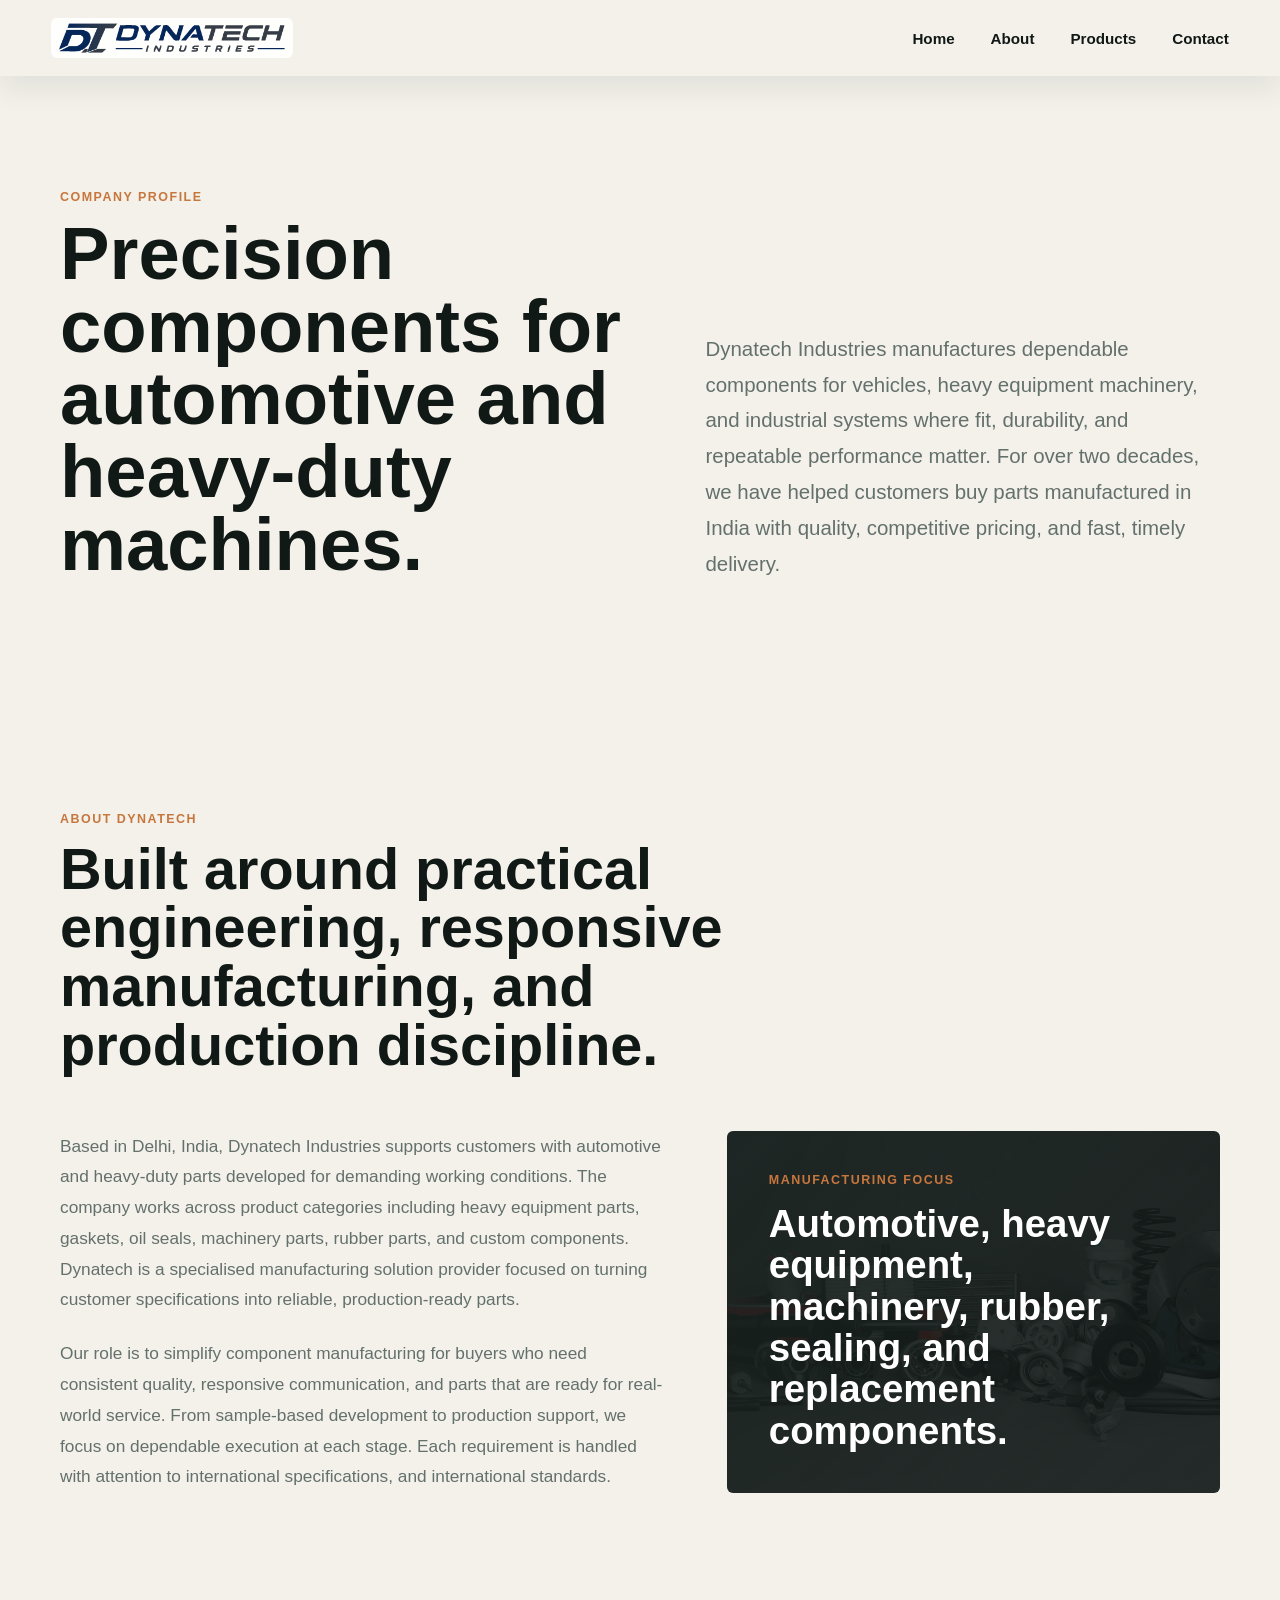
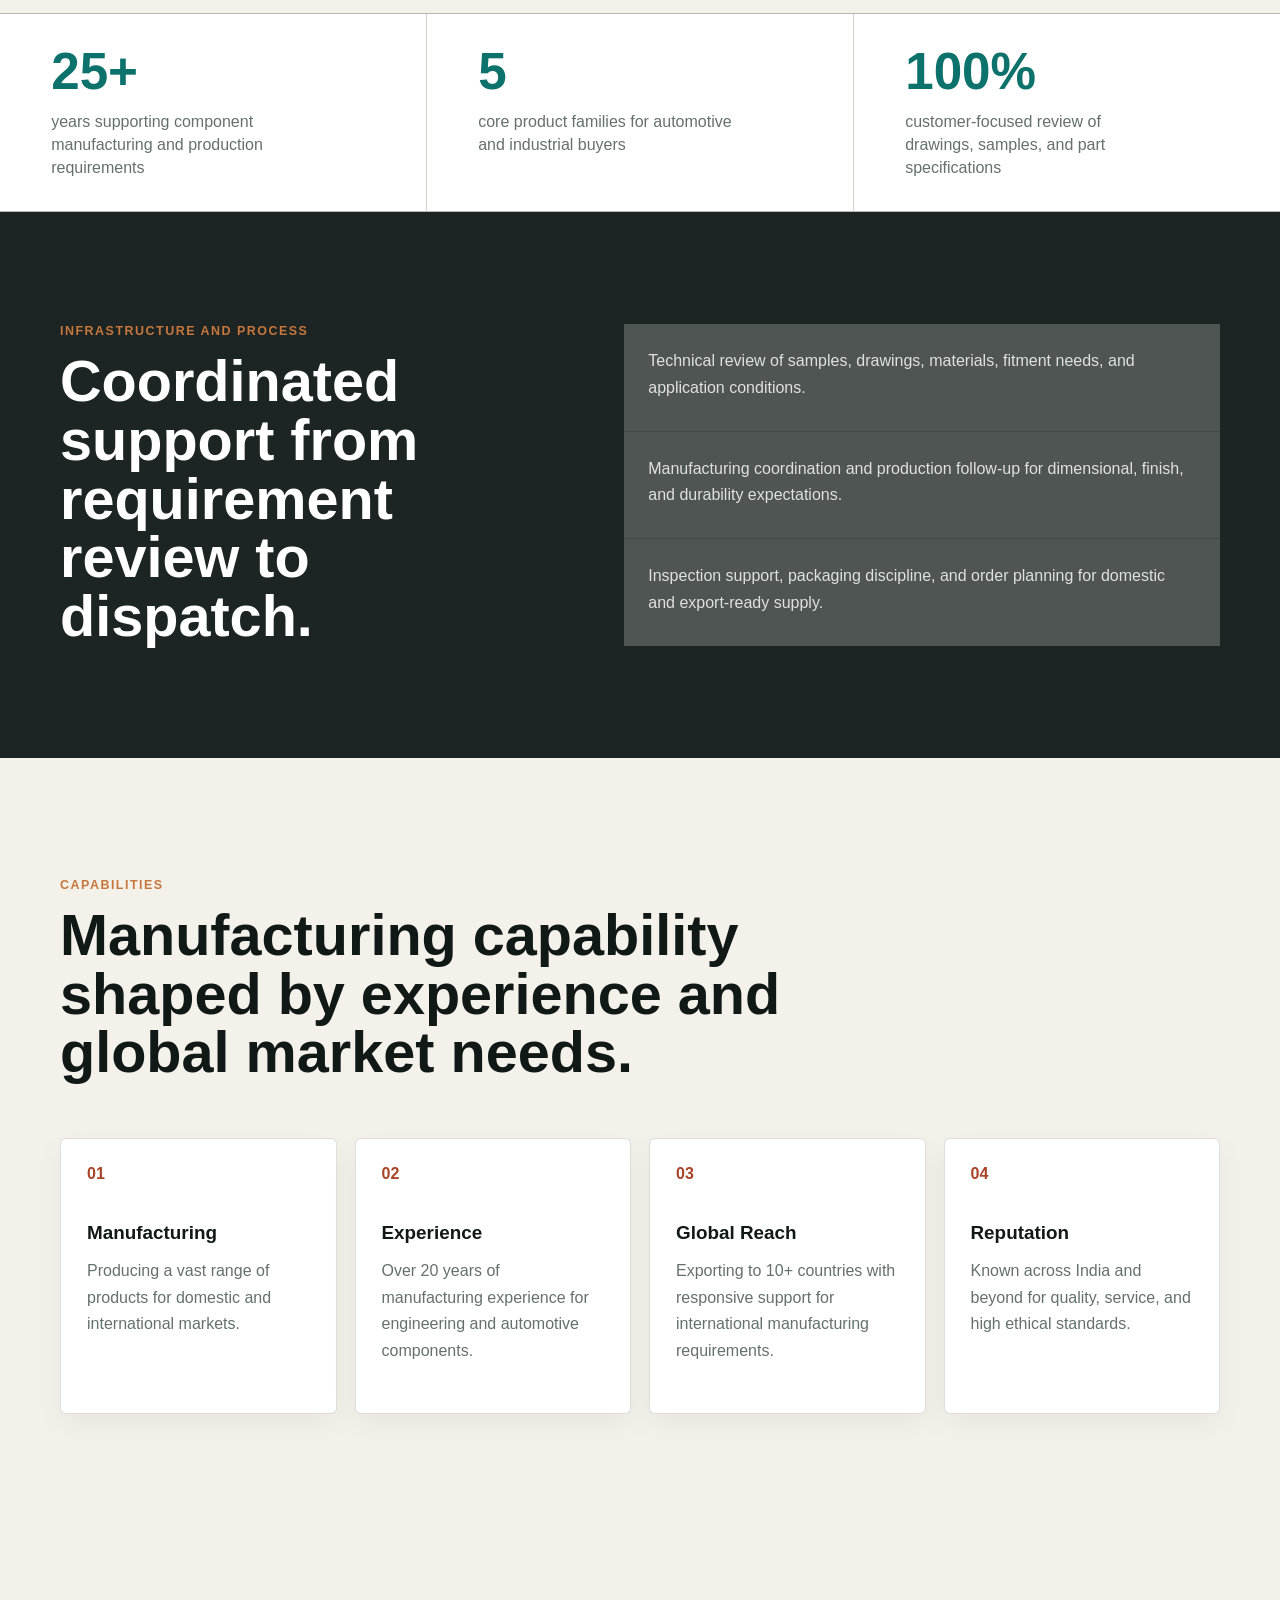
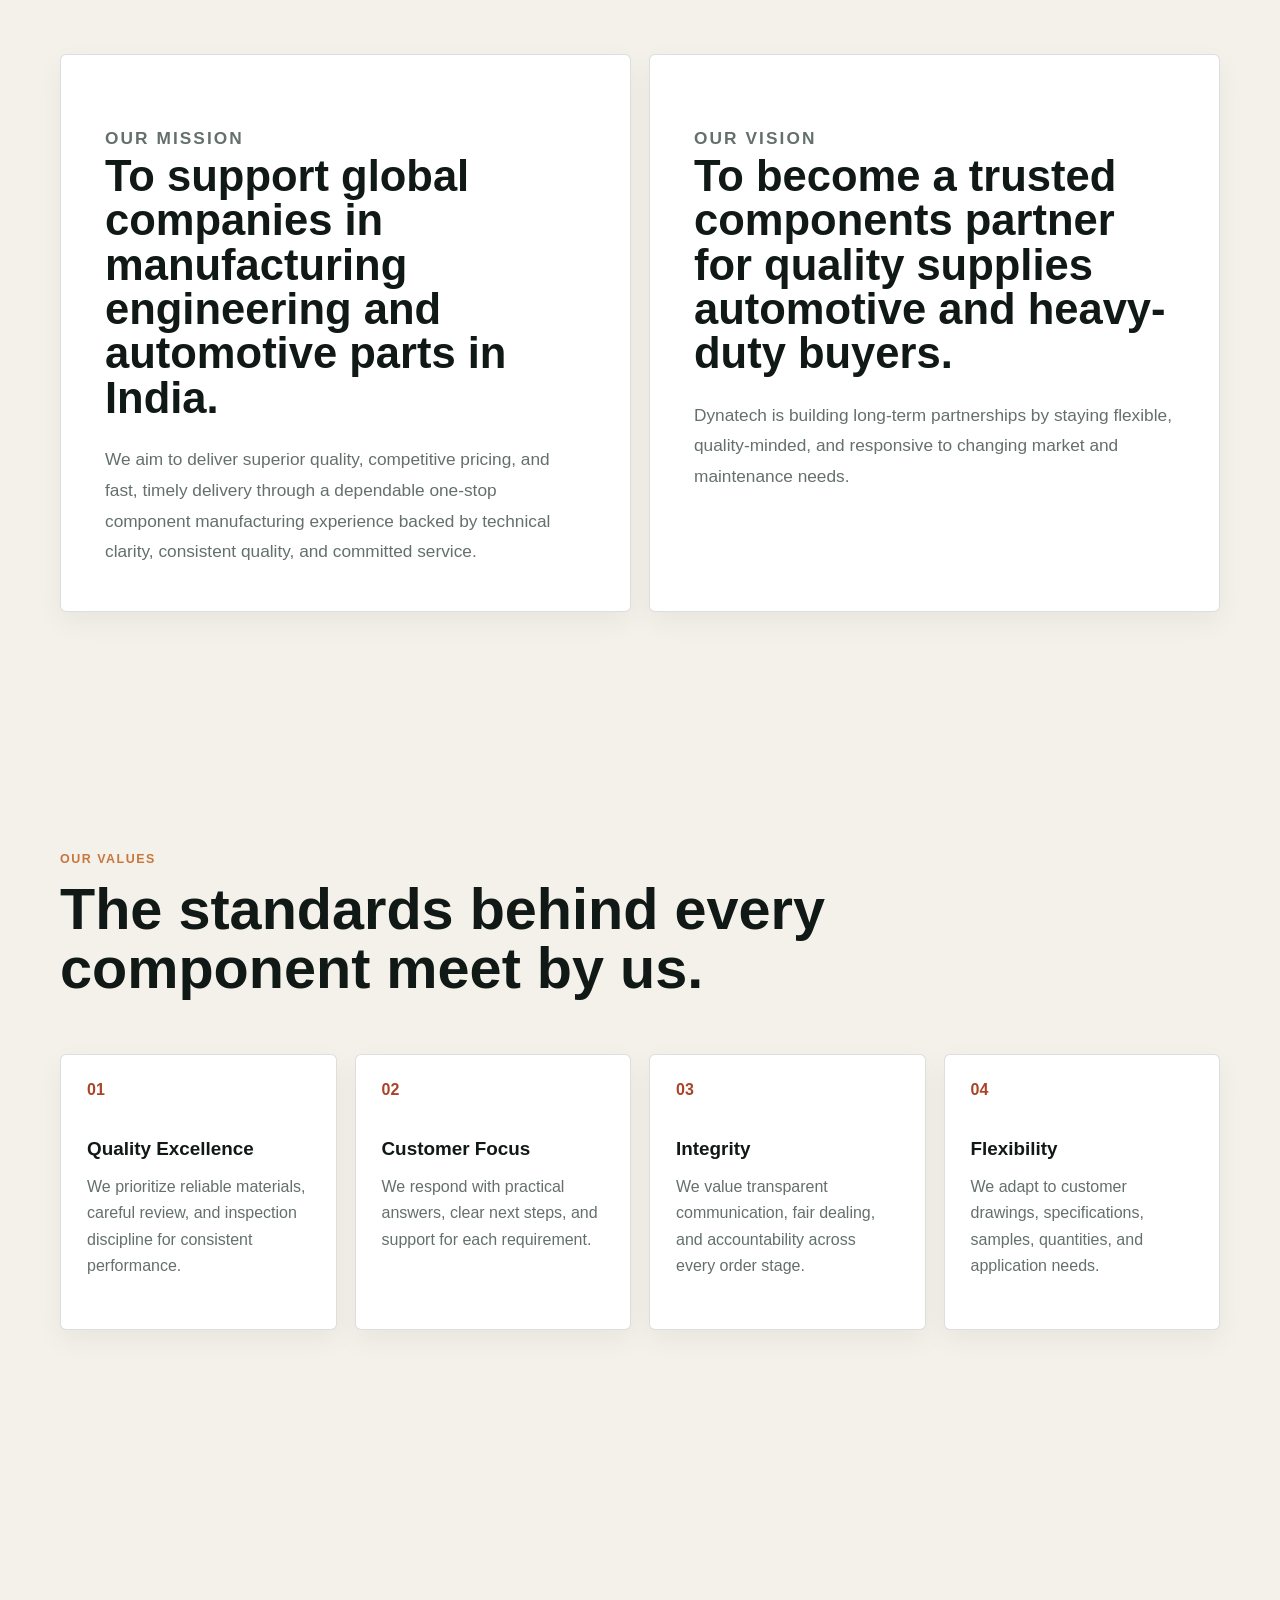
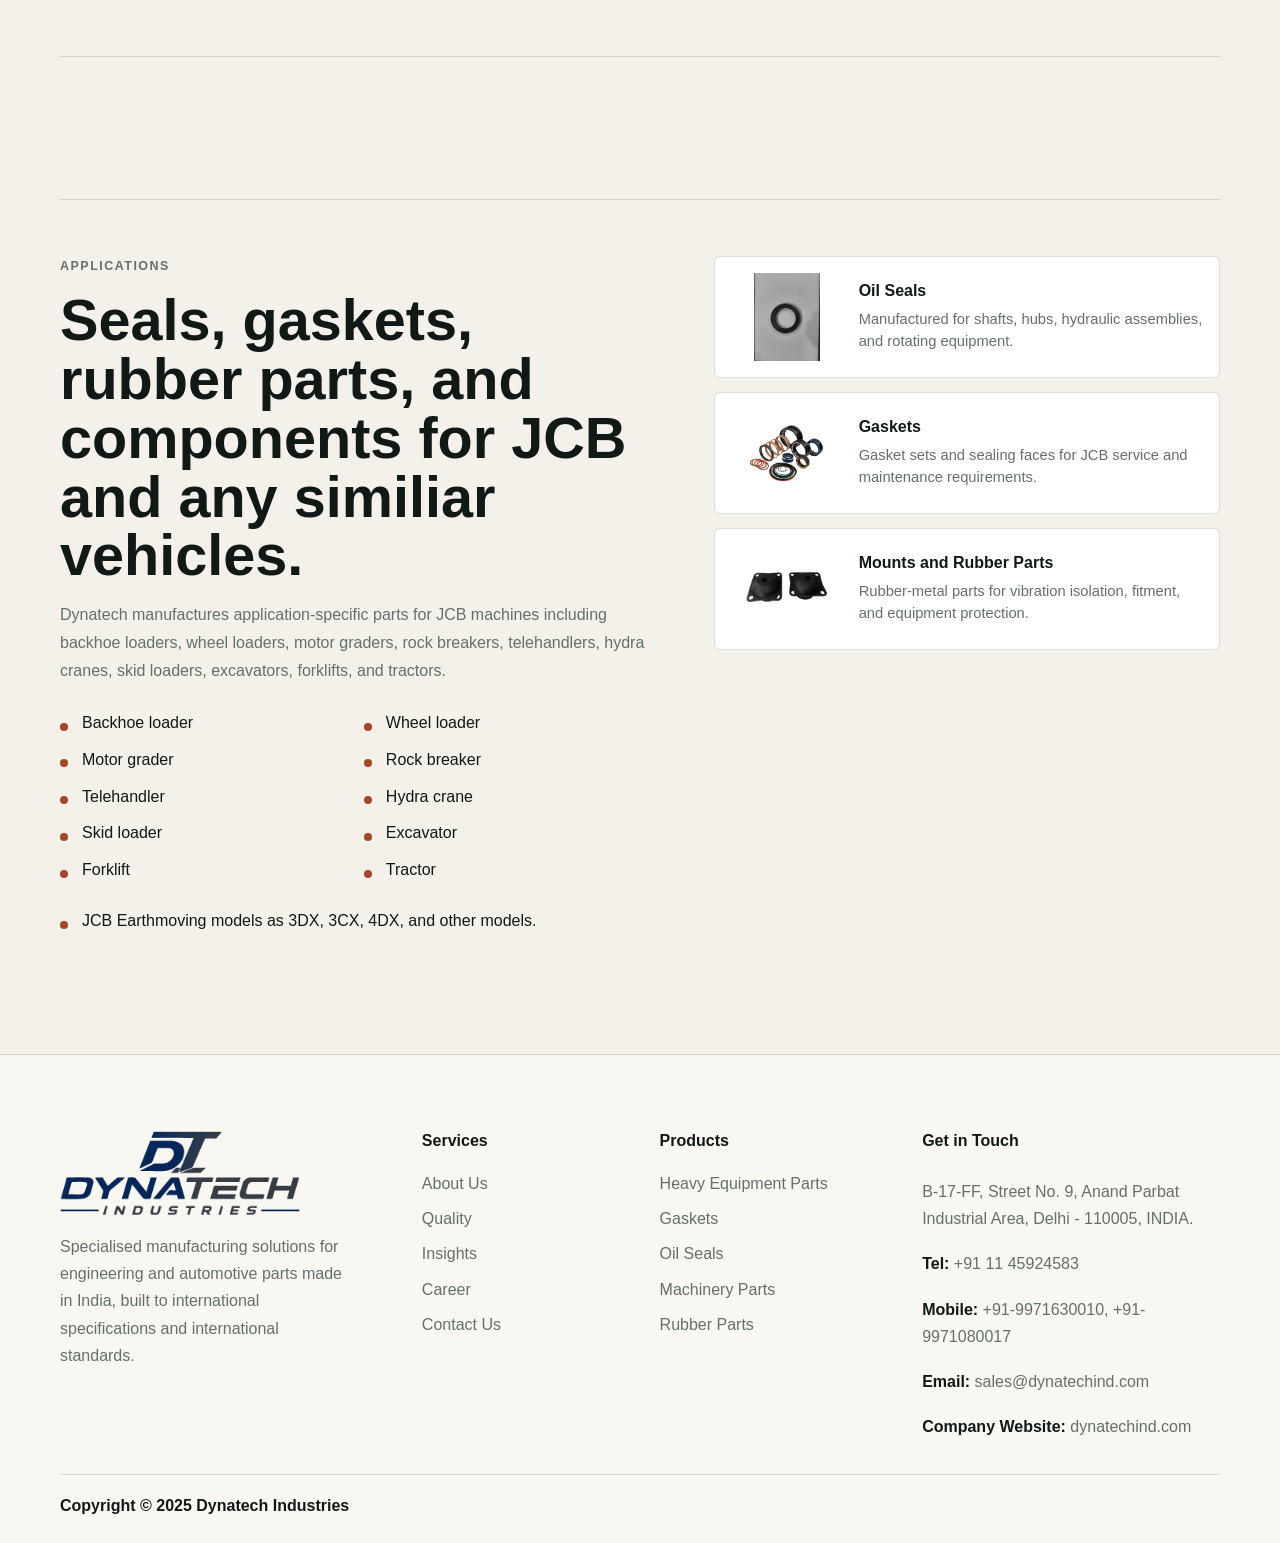
==== about.html @ 89d90764 "Add files via upload" ====
<!DOCTYPE html>
<html lang="en">
  <head>
    <meta charset="UTF-8" />
    <meta name="viewport" content="width=device-width, initial-scale=1.0" />
    <title>About Dynatech Industries | Precision Automotive Components</title>
    <meta
      name="description"
      content="Dynatech Industries is a specialised manufacturing solution provider with over two decades of experience helping global companies buy engineering and automotive parts manufactured in India."
    />
    <meta name="robots" content="index, follow" />
    <meta name="theme-color" content="#111917" />
    <link rel="canonical" href="https://dynatechind.com/about.html" />
    <meta property="og:title" content="About Dynatech Industries" />
    <meta
      property="og:description"
      content="Manufacturing solutions for engineering and automotive parts made in India, delivered to customer specifications, international standards, and timely delivery expectations."
    />
    <meta property="og:type" content="website" />
    <meta property="og:image" content="assets/hero.png" />
    <link rel="stylesheet" href="styles.css" />
  </head>
  <body>
    <header class="site-header is-scrolled" data-header>
      <a class="brand" href="index.html#top" aria-label="Dynatech Industries home">
        <img src="assets/navbar-logo.png" alt="Dynatech Industries" class="brand-logo" />
      </a>
      <button class="nav-toggle" type="button" aria-label="Open navigation" aria-expanded="false" data-nav-toggle>
        <span></span>
        <span></span>
      </button>
      <nav class="site-nav" data-nav aria-label="Primary navigation">
        <a href="index.html#top">Home</a>
        <div class="nav-group">
          <a href="about.html" aria-current="page">About</a>
          <div class="nav-menu" aria-label="About pages">
            <a href="#company-profile">Company Profile</a>
            <a href="#infrastructure">Infrastructure</a>
            <a href="#capabilities">Capabilities</a>
            <a href="#quality">Quality</a>
            <a href="#applications">Applications</a>
          </div>
        </div>
        <div class="nav-group">
          <a href="products.html">Products</a>
          <div class="nav-menu" aria-label="Product pages">
            <a href="heavy-equipment-parts.html">Heavy Equipment Parts</a>
            <a href="oil-seals.html">Oil Seals</a>
            <a href="gaskets.html">Gaskets</a>
            <a href="rubber-parts.html">Rubber Parts</a>
          </div>
        </div>
        <a href="contact.html">Contact</a>
      </nav>
    </header>

    <main id="top">
      <section class="page-hero" aria-labelledby="about-title">
        <div>
          <p class="eyebrow">Company profile</p>
          <h1 id="about-title">Precision components for automotive and heavy-duty machines.</h1>
        </div>
        <p>
          Dynatech Industries manufactures dependable components for vehicles, heavy equipment machinery, and industrial systems where fit, durability, and repeatable performance matter.
          For over two decades, we have helped customers buy parts manufactured in India with quality, competitive pricing,
          and fast, timely delivery.
        </p>
      </section>

      <section class="section about-profile" id="company-profile">
        <div class="section-heading">
          <p class="eyebrow">About Dynatech</p>
          <h2>Built around practical engineering, responsive manufacturing, and production discipline.</h2>
        </div>
        <div class="profile-grid">
          <div class="profile-copy">
            <p>
            Based in Delhi, India, Dynatech Industries supports customers with automotive and heavy-duty parts
            developed for demanding working conditions. The company works across product categories including heavy
            equipment parts, gaskets, oil seals, machinery parts, rubber parts, and custom
            components.
            Dynatech is a specialised manufacturing solution provider focused on turning customer specifications into
            reliable, production-ready parts.
          </p>
          <p>
            Our role is to simplify component manufacturing for buyers who need consistent quality, responsive
            communication, and parts that are ready for real-world service. From sample-based development to
            production support, we focus on dependable execution at each stage.
            Each requirement is handled with attention to international specifications, and international
            standards.
          </p>
          </div>
          <div class="profile-panel">
            <span>Manufacturing focus</span>
            <strong>Automotive, heavy equipment, machinery, rubber, sealing, and replacement components.</strong>
          </div>
        </div>
      </section>

      <section class="metrics about-metrics" aria-label="Dynatech company strengths">
        <div>
          <strong>25+</strong>
          <span>years supporting component manufacturing and production requirements</span>
        </div>
        <div>
          <strong>5</strong>
          <span>core product families for automotive and industrial buyers</span>
        </div>
        <div>
          <strong>100%</strong>
          <span>customer-focused review of drawings, samples, and part specifications</span>
        </div>
      </section>

      <section class="band about-band" id="infrastructure">
        <div class="band-inner">
          <div>
            <p class="eyebrow">Infrastructure and process</p>
            <h2>Coordinated support from requirement review to dispatch.</h2>
          </div>
          <div class="proof-list">
            <p>Technical review of samples, drawings, materials, fitment needs, and application conditions.</p>
            <p>Manufacturing coordination and production follow-up for dimensional, finish, and durability expectations.</p>
            <p>Inspection support, packaging discipline, and order planning for domestic and export-ready supply.</p>
          </div>
        </div>
      </section>

      <section class="section about-capabilities" id="capabilities" aria-labelledby="about-capabilities-title">
        <div class="section-heading">
          <p class="eyebrow">Capabilities</p>
          <h2 id="about-capabilities-title">Manufacturing capability shaped by experience and global market needs.</h2>
        </div>
        <div class="capability-grid">
          <article class="service-card">
            <span class="icon">01</span>
            <h3>Manufacturing</h3>
            <p>Producing a vast range of products for domestic and international markets.</p>
          </article>
          <article class="service-card">
            <span class="icon">02</span>
            <h3>Experience</h3>
            <p>Over 20 years of manufacturing experience for engineering and automotive components.</p>
          </article>
          <article class="service-card">
            <span class="icon">03</span>
            <h3>Global Reach</h3>
            <p>Exporting to 10+ countries with responsive support for international manufacturing requirements.</p>
          </article>
          <article class="service-card">
            <span class="icon">04</span>
            <h3>Reputation</h3>
            <p>Known across India and beyond for quality, service, and high ethical standards.</p>
          </article>
        </div>
      </section>

      <section class="section mission-vision">
        <article>
          <p class="eyebrow">Our mission</p>
          <h2>To support global companies in manufacturing engineering and automotive parts in India.</h2>
          <p>
            We aim to deliver superior quality, competitive pricing, and fast, timely delivery through a dependable
            one-stop component manufacturing experience backed by technical clarity, consistent quality, and committed service.
          </p>
        </article>
        <article>
          <p class="eyebrow">Our vision</p>
          <h2>To become a trusted components partner for quality supplies automotive and heavy-duty buyers.</h2>
          <p>
            Dynatech is building long-term partnerships by staying flexible, quality-minded, and responsive to changing
            market and maintenance needs.
          </p>
        </article>
      </section>

      <section class="section values" id="quality" aria-labelledby="values-title">
        <div class="section-heading">
          <p class="eyebrow">Our values</p>
          <h2 id="values-title">The standards behind every component meet by us.</h2>
        </div>
        <div class="value-grid">
          <article class="service-card">
            <span class="icon">01</span>
            <h3>Quality Excellence</h3>
            <p>We prioritize reliable materials, careful review, and inspection discipline for consistent performance.</p>
          </article>
          <article class="service-card">
            <span class="icon">02</span>
            <h3>Customer Focus</h3>
            <p>We respond with practical answers, clear next steps, and support for each requirement.</p>
          </article>
          <article class="service-card">
            <span class="icon">03</span>
            <h3>Integrity</h3>
            <p>We value transparent communication, fair dealing, and accountability across every order stage.</p>
          </article>
          <article class="service-card">
            <span class="icon">04</span>
            <h3>Flexibility</h3>
            <p>We adapt to customer drawings, specifications, samples, quantities, and application needs.</p>
          </article>
        </div>
      </section>

      <section class="section applications" id="applications" aria-labelledby="applications-title">

        <div class="machine-applications" aria-labelledby="about-jcb-applications-title">
          <div class="machine-applications" aria-labelledby="jcb-applications-title">
          <div class="machine-application-layout">
            <div class="machine-application-copy">
              <p class="eyebrow">Applications</p>
              <h2 id="jcb-applications-title">Seals, gaskets, rubber parts, and components for JCB and any similiar vehicles.</h2>
              <p>
                Dynatech manufactures application-specific parts for JCB machines including backhoe loaders, wheel loaders, motor graders, rock breakers, telehandlers, hydra cranes,
                skid loaders, excavators, forklifts, and tractors.
              </p>
              <ul class="machine-list" aria-label="Supported machine applications">
                <li>Backhoe loader</li>
                <li>Wheel loader</li>
                <li>Motor grader</li>
                <li>Rock breaker</li>
                <li>Telehandler</li>
                <li>Hydra crane</li>
                <li>Skid loader</li>
                <li>Excavator</li>
                <li>Forklift</li>
                <li>Tractor</li>
              </ul>
              <ul class="machine-models" aria-label="Earthmoving machine models">
                <li>JCB Earthmoving models as 3DX, 3CX, 4DX, and other models.</li>
              </ul>
            </div>
            <div class="application-image-grid" aria-label="Product application examples">
              <article class="application-image-card">
                <img src="assets/oil-seal-dn-302-6592.jpg" alt="Oil seal for JCB machine applications" />
                <div><h3>Oil Seals</h3><p>Manufactured for shafts, hubs, hydraulic assemblies, and rotating equipment.</p></div>
              </article>
              <article class="application-image-card">
                <img src="assets/gasket-set-hydraulic-cylinder-jcb.webp" alt="Hydraulic cylinder gasket set for JCB machines" />
                <div><h3>Gaskets</h3><p>Gasket sets and sealing faces for JCB service and maintenance requirements.</p></div>
              </article>
              <article class="application-image-card">
                <img src="assets/engine-mount.png" alt="Engine mount for heavy equipment application" />
                <div><h3>Mounts and Rubber Parts</h3><p>Rubber-metal parts for vibration isolation, fitment, and equipment protection.</p></div>
              </article>
            </div>
          </div>
        </div>
        </div>
      </section>
    </main>

    <footer class="site-footer">
      <div class="footer-inner">
        <div class="footer-brand">
          <img src="assets/footer-logo.png" alt="Dynatech Industries" class="footer-logo" />
          <p>
            Specialised manufacturing solutions for engineering and automotive parts made in India, built to international
            specifications and international standards.
          </p>
        </div>
        <nav class="footer-column" aria-labelledby="footer-services-title">
          <h2 id="footer-services-title">Services</h2>
          <a href="about.html">About Us</a>
          <a href="about.html#quality">Quality</a>
          <a href="about.html#capabilities">Insights</a>
          <a href="contact.html">Career</a>
          <a href="contact.html">Contact Us</a>
        </nav>
        <nav class="footer-column" aria-labelledby="footer-products-title">
          <h2 id="footer-products-title">Products</h2>
          <a href="heavy-equipment-parts.html">Heavy Equipment Parts</a>
          <a href="gaskets.html">Gaskets</a>
          <a href="oil-seals.html">Oil Seals</a>
          <a href="products.html">Machinery Parts</a>
          <a href="rubber-parts.html">Rubber Parts</a>
        </nav>
        <div class="footer-column footer-contact" aria-labelledby="footer-contact-title">
          <h2 id="footer-contact-title">Get in Touch</h2>
          <p>B-17-FF, Street No. 9, Anand Parbat Industrial Area, Delhi - 110005, INDIA.</p>
          <p><span>Tel:</span> <a href="tel:+911145924583">+91 11 45924583</a></p>
          <p>
            <span>Mobile:</span>
            <a href="tel:+919971630010">+91-9971630010</a>,
            <a href="tel:+919971080017">+91-9971080017</a>
          </p>
          <p><span>Email:</span> <a href="mailto:sales@dynatechind.com">sales@dynatechind.com</a></p>
          <p><span>Company Website:</span> <a href="https://dynatechind.com/">dynatechind.com</a></p>
        </div>
      </div>
      <div class="footer-bottom">
        <span>Copyright © 2025 Dynatech Industries</span>
      </div>
    </footer>

    <script src="script.js"></script>
  </body>
</html>
---- styles.css ----
:root {
  --ink: #111917;
  --steel: #273331;
  --muted: #64706c;
  --paper: #f3f1ea;
  --surface: #ffffff;
  --graphite: #1c2523;
  --oxide: #a94428;
  --copper: #c7773d;
  --signal: #0d726b;
  --line: rgba(17, 25, 23, 0.14);
  --shadow: 0 24px 70px rgba(17, 25, 23, 0.16);
}

* {
  box-sizing: border-box;
}

html {
  scroll-behavior: smooth;
}

body {
  margin: 0;
  font-family: Inter, "Segoe UI", Arial, sans-serif;
  color: var(--ink);
  background: var(--paper);
}

img {
  display: block;
  max-width: 100%;
}

a {
  color: inherit;
  text-decoration: none;
}

.site-header {
  position: fixed;
  top: 0;
  left: 0;
  z-index: 10;
  width: 100%;
  min-height: 76px;
  display: flex;
  align-items: center;
  justify-content: space-between;
  padding: 18px clamp(20px, 4vw, 58px);
  color: var(--surface);
  transition: background 180ms ease, color 180ms ease, box-shadow 180ms ease;
}

.site-header.is-scrolled,
.site-header.is-open {
  color: var(--ink);
  background: rgba(243, 241, 234, 0.94);
  box-shadow: 0 12px 30px rgba(17, 25, 23, 0.08);
  backdrop-filter: blur(18px);
}

.brand {
  display: inline-flex;
  align-items: center;
  min-height: 38px;
  padding: 5px 8px;
  border-radius: 6px;
  background: rgba(255, 255, 255, 0.92);
}

.brand-logo {
  width: auto;
  height: clamp(22px, 3vw, 30px);
}

.site-nav {
  display: flex;
  align-items: center;
  gap: clamp(18px, 3vw, 36px);
  font-size: 0.95rem;
  font-weight: 750;
}

.site-nav a,
.nav-group > a {
  position: relative;
}

.site-nav a::after,
.nav-group > a::after {
  position: absolute;
  right: 0;
  bottom: -8px;
  left: 0;
  height: 2px;
  background: currentColor;
  transform: scaleX(0);
  transform-origin: left;
  transition: transform 180ms ease;
  content: "";
}

.site-nav a:hover::after,
.nav-group:hover > a::after,
.nav-group:focus-within > a::after {
  transform: scaleX(1);
}

.nav-group {
  position: relative;
  padding: 18px 0;
  margin: -18px 0;
}

.nav-menu {
  position: absolute;
  top: 100%;
  left: 50%;
  z-index: 20;
  display: grid;
  min-width: 230px;
  padding: 10px;
  border: 1px solid var(--line);
  border-radius: 6px;
  background: var(--surface);
  box-shadow: var(--shadow);
  color: var(--ink);
  opacity: 0;
  pointer-events: none;
  transform: translate(-50%, 8px);
  transition: opacity 160ms ease, transform 160ms ease;
}

.nav-menu a {
  padding: 11px 12px;
  border-radius: 4px;
  color: var(--muted);
  white-space: nowrap;
}

.nav-menu a:hover {
  color: var(--ink);
  background: #f4f2ec;
}

.nav-menu a::after {
  display: none;
}

.nav-group:hover .nav-menu,
.nav-group:focus-within .nav-menu {
  opacity: 1;
  pointer-events: auto;
  transform: translate(-50%, 0);
}

.nav-toggle {
  display: none;
  width: 42px;
  height: 42px;
  border: 1px solid currentColor;
  border-radius: 6px;
  color: inherit;
  background: transparent;
}

.nav-toggle span {
  display: block;
  width: 18px;
  height: 2px;
  margin: 5px auto;
  background: currentColor;
}

.hero {
  position: relative;
  min-height: 92vh;
  display: grid;
  align-items: center;
  overflow: hidden;
  color: var(--surface);
}

.hero-image,
.hero-overlay {
  position: absolute;
  inset: 0;
  width: 100%;
  height: 100%;
}

.hero-image {
  object-fit: cover;
}

.hero-overlay {
  background:
    linear-gradient(90deg, rgba(10, 15, 14, 0.92), rgba(10, 15, 14, 0.64) 46%, rgba(10, 15, 14, 0.22)),
    linear-gradient(0deg, rgba(10, 15, 14, 0.46), rgba(10, 15, 14, 0.08));
}

.hero-content {
  position: relative;
  width: min(840px, calc(100% - 40px));
  margin-left: clamp(20px, 7vw, 92px);
  padding-top: 70px;
}

.eyebrow {
  margin: 0 0 14px;
  color: var(--copper);
  font-size: 0.78rem;
  font-weight: 850;
  letter-spacing: 0.12em;
  text-transform: uppercase;
}

.hero h1 {
  max-width: 820px;
  margin: 0;
  font-size: clamp(2.85rem, 7vw, 6.35rem);
  line-height: 0.96;
  letter-spacing: 0;
}

.hero-copy {
  max-width: 620px;
  margin: 26px 0 0;
  color: rgba(255, 255, 255, 0.88);
  font-size: clamp(1.05rem, 2vw, 1.35rem);
  line-height: 1.55;
}

.hero-actions {
  display: flex;
  flex-wrap: wrap;
  gap: 14px;
  margin-top: 34px;
}

.button {
  display: inline-flex;
  align-items: center;
  justify-content: center;
  min-height: 48px;
  padding: 0 22px;
  border: 1px solid transparent;
  border-radius: 6px;
  font-weight: 850;
  transition: transform 180ms ease, background 180ms ease, border-color 180ms ease;
}

.button:hover {
  transform: translateY(-2px);
}

.button.primary {
  color: var(--surface);
  background: var(--oxide);
}

.button.primary:hover {
  background: #8d351f;
}

.button.secondary {
  color: var(--surface);
  border-color: rgba(255, 255, 255, 0.58);
  background: rgba(255, 255, 255, 0.08);
}

.metrics {
  display: grid;
  grid-template-columns: repeat(3, 1fr);
  gap: 1px;
  background: var(--line);
  border-bottom: 1px solid var(--line);
}

.metrics div {
  min-height: 148px;
  padding: 32px clamp(20px, 4vw, 54px);
  background: var(--surface);
}

.metrics strong {
  display: block;
  color: var(--signal);
  font-size: clamp(2rem, 4vw, 3.5rem);
  line-height: 1;
}

.metrics span {
  display: block;
  max-width: 260px;
  margin-top: 12px;
  color: var(--muted);
  line-height: 1.45;
}

.section {
  width: min(1160px, calc(100% - 40px));
  margin: 0 auto;
  padding: clamp(72px, 10vw, 120px) 0;
}

.page-hero {
  display: grid;
  grid-template-columns: 1.05fr 0.95fr;
  gap: clamp(32px, 6vw, 84px);
  align-items: end;
  width: min(1160px, calc(100% - 40px));
  margin: 0 auto;
  padding: clamp(132px, 16vw, 190px) 0 clamp(70px, 9vw, 110px);
}

.page-hero h1 {
  margin: 0;
  font-size: clamp(2.6rem, 5.8vw, 5.7rem);
  line-height: 0.98;
  letter-spacing: 0;
}

.page-hero > p {
  margin: 0;
  color: var(--muted);
  font-size: clamp(1.05rem, 1.8vw, 1.28rem);
  line-height: 1.75;
}

.intro {
  display: grid;
  grid-template-columns: 1.08fr 0.92fr;
  gap: clamp(32px, 6vw, 84px);
  align-items: start;
}

h2 {
  margin: 0;
  font-size: clamp(2rem, 4.5vw, 4rem);
  line-height: 1.02;
  letter-spacing: 0;
}

.intro > p,
.contact-copy p {
  margin: 0;
  color: var(--muted);
  font-size: 1.12rem;
  line-height: 1.8;
}

.section-heading {
  max-width: 780px;
  margin-bottom: clamp(32px, 5vw, 56px);
}

.profile-grid {
  display: grid;
  grid-template-columns: 1.1fr 0.9fr;
  gap: clamp(28px, 5vw, 72px);
  align-items: stretch;
}

.profile-copy {
  display: grid;
  gap: 22px;
}

.profile-copy p,
.mission-vision p {
  margin: 0;
  color: var(--muted);
  font-size: 1.08rem;
  line-height: 1.78;
}

.profile-panel {
  display: grid;
  align-content: end;
  min-height: 320px;
  padding: clamp(26px, 4vw, 42px);
  border-radius: 6px;
  color: var(--surface);
  background:
    linear-gradient(135deg, rgba(28, 37, 35, 0.92), rgba(17, 25, 23, 0.78)),
    url("assets/hero.png") center / cover;
}

.profile-panel span {
  color: var(--copper);
  font-size: 0.78rem;
  font-weight: 850;
  letter-spacing: 0.12em;
  text-transform: uppercase;
}

.profile-panel strong {
  display: block;
  margin-top: 16px;
  font-size: clamp(1.45rem, 3vw, 2.45rem);
  line-height: 1.08;
}

.about-metrics {
  border-top: 1px solid var(--line);
}

.about-band {
  margin-top: 0;
}

.mission-vision {
  display: grid;
  grid-template-columns: repeat(2, 1fr);
  gap: 18px;
}

.mission-vision article {
  padding: clamp(28px, 5vw, 44px);
  border: 1px solid var(--line);
  border-radius: 6px;
  background: var(--surface);
  box-shadow: 0 10px 28px rgba(17, 25, 23, 0.05);
}

.mission-vision h2 {
  font-size: clamp(1.8rem, 3.4vw, 3.15rem);
}

.mission-vision p {
  margin-top: 24px;
}

.contact-page-grid {
  display: grid;
  grid-template-columns: 0.9fr 1.1fr;
  gap: clamp(28px, 5vw, 72px);
}

.contact-detail-list {
  display: grid;
  gap: 18px;
}

.contact-detail {
  padding: 24px;
  border: 1px solid var(--line);
  border-radius: 6px;
  background: var(--surface);
}

.contact-detail span {
  display: block;
  margin-bottom: 8px;
  color: var(--oxide);
  font-size: 0.78rem;
  font-weight: 850;
  letter-spacing: 0.08em;
  text-transform: uppercase;
}

.contact-detail p {
  margin: 0;
  color: var(--steel);
  line-height: 1.68;
}

.product-list,
.product-detail-grid {
  display: grid;
  grid-template-columns: repeat(4, 1fr);
  gap: 18px;
}

.product-range-heading {
  margin-top: clamp(48px, 8vw, 86px);
}

.featured-product-grid {
  display: grid;
  grid-template-columns: repeat(3, 1fr);
  gap: 18px;
}

.featured-product-card {
  display: grid;
  min-height: 420px;
  border: 1px solid var(--line);
  border-radius: 6px;
  overflow: hidden;
  background: var(--surface);
  box-shadow: 0 10px 28px rgba(17, 25, 23, 0.05);
}

.featured-product-media {
  display: grid;
  place-items: center;
  min-height: 230px;
  padding: 22px;
  background: #f7f6f0;
}

.featured-product-media img {
  width: 100%;
  height: 190px;
  object-fit: contain;
}

.featured-product-card > div:last-child {
  padding: 24px;
}

.featured-product-card h3 {
  margin: 18px 0 12px;
}

.featured-product-card p {
  margin: 0;
  color: var(--muted);
  line-height: 1.65;
}

.machine-applications {
  margin-top: clamp(48px, 8vw, 86px);
  padding-top: clamp(34px, 6vw, 56px);
  border-top: 1px solid var(--line);
}

.machine-application-layout {
  display: grid;
  grid-template-columns: minmax(0, 1fr) minmax(320px, 0.85fr);
  gap: clamp(28px, 5vw, 58px);
  align-items: start;
}

.machine-application-copy h2 {
  max-width: 780px;
}

.machine-application-copy p {
  max-width: 820px;
  color: var(--muted);
  line-height: 1.75;
}

.machine-list,
.machine-models {
  display: grid;
  gap: 12px;
  margin: 26px 0 0;
  padding: 0;
  list-style: none;
}

.machine-list {
  grid-template-columns: repeat(2, minmax(0, 1fr));
}

.machine-list li,
.machine-models li {
  position: relative;
  padding-left: 22px;
  color: var(--ink);
  line-height: 1.55;
}

.machine-list li::before,
.machine-models li::before {
  content: "";
  position: absolute;
  left: 0;
  top: 0.72em;
  width: 8px;
  height: 8px;
  border-radius: 50%;
  background: var(--oxide);
}

.application-image-grid {
  display: grid;
  gap: 14px;
}

.application-image-card {
  display: grid;
  grid-template-columns: 112px 1fr;
  gap: 16px;
  align-items: center;
  padding: 16px;
  border: 1px solid var(--line);
  border-radius: 6px;
  background: var(--surface);
}

.application-image-card img {
  width: 112px;
  height: 88px;
  object-fit: contain;
}

.application-image-card h3 {
  margin: 0 0 8px;
  font-size: 1rem;
}

.application-image-card p {
  margin: 0;
  color: var(--muted);
  font-size: 0.92rem;
  line-height: 1.5;
}

.product-spec-layout {
  display: grid;
  grid-template-columns: 0.95fr 1.05fr;
  gap: clamp(28px, 5vw, 64px);
  align-items: start;
}

.product-image-grid {
  display: grid;
  grid-template-columns: repeat(2, 1fr);
  gap: 18px;
}

.product-image-grid.single-product-image {
  grid-template-columns: 1fr;
}

.product-image-panel {
  display: grid;
  place-items: center;
  min-height: 300px;
  padding: 22px;
  border: 1px solid var(--line);
  border-radius: 6px;
  background: var(--surface);
  box-shadow: 0 10px 28px rgba(17, 25, 23, 0.05);
}

.product-image-panel img {
  width: 100%;
  height: 240px;
  object-fit: contain;
}

.spec-table-wrap {
  overflow-x: auto;
  border: 1px solid var(--line);
  border-radius: 6px;
  background: var(--surface);
  box-shadow: 0 10px 28px rgba(17, 25, 23, 0.05);
}

.spec-table {
  width: 100%;
  border-collapse: collapse;
}

.spec-table th,
.spec-table td {
  padding: 16px 18px;
  border-bottom: 1px solid var(--line);
  text-align: left;
  vertical-align: top;
  line-height: 1.55;
}

.spec-table tr:last-child th,
.spec-table tr:last-child td {
  border-bottom: 0;
}

.spec-table th {
  width: 34%;
  color: var(--ink);
  background: #f8f7f2;
  font-weight: 850;
}

.spec-table td {
  color: var(--muted);
}

.product-list .service-card,
.product-detail-grid .service-card {
  min-height: 240px;
}

.product-cta {
  margin-top: clamp(28px, 5vw, 52px);
  padding: clamp(28px, 5vw, 44px);
  border-radius: 6px;
  color: var(--surface);
  background: var(--graphite);
}

.product-cta h2 {
  max-width: 760px;
  font-size: clamp(1.85rem, 3.5vw, 3.2rem);
}

.product-cta p {
  max-width: 720px;
  margin: 18px 0 0;
  color: rgba(255, 255, 255, 0.78);
  line-height: 1.7;
}

.product-cta .button {
  margin-top: 26px;
}

.value-grid {
  display: grid;
  grid-template-columns: repeat(4, 1fr);
  gap: 18px;
}

.service-grid,
.case-grid {
  display: grid;
  grid-template-columns: repeat(4, 1fr);
  gap: 18px;
}

.capability-grid {
  display: grid;
  grid-template-columns: repeat(4, 1fr);
  gap: 18px;
}

.service-card,
.case-card {
  min-height: 276px;
  padding: 26px;
  border: 1px solid var(--line);
  border-radius: 6px;
  background: var(--surface);
  box-shadow: 0 10px 28px rgba(17, 25, 23, 0.05);
}

.service-card .icon {
  display: inline-block;
  color: var(--oxide);
  font-weight: 850;
}

h3 {
  margin: 38px 0 14px;
  font-size: 1.18rem;
  line-height: 1.24;
}

.service-card p,
.case-card p {
  margin: 0;
  color: var(--muted);
  line-height: 1.65;
}

.text-link {
  display: inline-flex;
  width: fit-content;
  margin-top: 22px;
  color: var(--oxide);
  font-weight: 850;
}

.band {
  background: var(--graphite);
  color: var(--surface);
}

.band-inner {
  width: min(1160px, calc(100% - 40px));
  margin: 0 auto;
  padding: clamp(70px, 10vw, 112px) 0;
  display: grid;
  grid-template-columns: 0.9fr 1.1fr;
  gap: clamp(30px, 6vw, 86px);
}

.proof-list {
  display: grid;
  gap: 1px;
  background: rgba(255, 255, 255, 0.16);
}

.proof-list p {
  margin: 0;
  padding: 24px;
  background: rgba(255, 255, 255, 0.07);
  color: rgba(255, 255, 255, 0.82);
  line-height: 1.65;
}

.work .case-grid {
  grid-template-columns: repeat(3, 1fr);
}

.case-card {
  display: flex;
  flex-direction: column;
  justify-content: space-between;
}

.case-type {
  color: var(--copper) !important;
  font-size: 0.78rem;
  font-weight: 850;
  letter-spacing: 0.1em;
  text-transform: uppercase;
}

.case-card h3 {
  margin: 36px 0;
  font-size: 1.35rem;
}

.case-card span {
  color: var(--signal);
  font-weight: 850;
}

.testimonials {
  padding-top: 0;
}

.testimonial-grid {
  display: grid;
  grid-template-columns: repeat(3, 1fr);
  gap: 18px;
}

.testimonial-card {
  display: grid;
  align-content: space-between;
  min-height: 300px;
  padding: 26px;
  border: 1px solid var(--line);
  border-radius: 6px;
  background: var(--surface);
  box-shadow: 0 10px 28px rgba(17, 25, 23, 0.05);
}

.testimonial-card blockquote {
  margin: 0;
  color: var(--steel);
  font-size: 1.04rem;
  line-height: 1.72;
}

.testimonial-card p {
  margin: 28px 0 0;
  color: var(--muted);
  line-height: 1.45;
}

.testimonial-card span {
  display: block;
  margin-bottom: 6px;
  color: var(--oxide);
  font-size: 0.78rem;
  font-weight: 850;
  letter-spacing: 0.08em;
  text-transform: uppercase;
}

.contact {
  display: grid;
  grid-template-columns: 0.9fr 1.1fr;
  gap: clamp(32px, 6vw, 86px);
  width: min(1160px, calc(100% - 40px));
  margin: 0 auto clamp(60px, 8vw, 100px);
  padding: clamp(36px, 6vw, 58px);
  border-radius: 6px;
  background: var(--surface);
  box-shadow: var(--shadow);
}

.contact-page-form {
  margin-top: 0;
}

.contact-copy p {
  margin-top: 22px;
}

.contact-form {
  display: grid;
  gap: 18px;
}

label {
  display: grid;
  gap: 8px;
  color: var(--muted);
  font-size: 0.92rem;
  font-weight: 750;
}

input,
select,
textarea {
  width: 100%;
  border: 1px solid var(--line);
  border-radius: 6px;
  padding: 13px 14px;
  color: var(--ink);
  background: #fbfaf6;
  font: inherit;
}

textarea {
  resize: vertical;
}

input:focus,
select:focus,
textarea:focus {
  border-color: var(--signal);
  outline: 3px solid rgba(13, 114, 107, 0.16);
}

.contact-form .button {
  width: fit-content;
  border: 0;
  cursor: pointer;
}

.form-status {
  min-height: 22px;
  margin: 0;
  color: var(--signal);
  font-weight: 750;
}

.site-footer {
  color: var(--muted);
  background: #f8f7f2;
  border-top: 1px solid var(--line);
}

.footer-inner {
  display: grid;
  grid-template-columns: 1.2fr 0.7fr 0.8fr 1.2fr;
  gap: clamp(28px, 5vw, 64px);
  width: min(1160px, calc(100% - 40px));
  margin: 0 auto;
  padding: clamp(48px, 7vw, 76px) 0 34px;
}

.footer-brand p,
.footer-contact p {
  margin: 18px 0 0;
  line-height: 1.7;
}

.footer-logo {
  width: min(240px, 100%);
  height: auto;
}

.footer-column {
  display: grid;
  align-content: start;
  gap: 12px;
}

.footer-column h2 {
  margin: 0 0 10px;
  color: var(--ink);
  font-size: 1rem;
  line-height: 1.2;
}

.footer-column a {
  width: fit-content;
  color: var(--muted);
  line-height: 1.45;
}

.footer-column a:hover {
  color: var(--oxide);
}

.footer-contact {
  gap: 0;
}

.footer-contact span {
  color: var(--ink);
  font-weight: 800;
}

.footer-bottom {
  display: flex;
  flex-wrap: wrap;
  justify-content: space-between;
  gap: 14px;
  width: min(1160px, calc(100% - 40px));
  margin: 0 auto;
  padding: 22px 0 28px;
  border-top: 1px solid var(--line);
  color: var(--muted);
}

.footer-bottom span:first-child {
  color: var(--ink);
  font-weight: 850;
}

@media (max-width: 900px) {
  .nav-toggle {
    display: block;
  }

  .site-nav {
    position: absolute;
    top: 76px;
    right: 20px;
    left: 20px;
    display: none;
    flex-direction: column;
    align-items: stretch;
    gap: 0;
    padding: 10px;
    border: 1px solid var(--line);
    border-radius: 6px;
    color: var(--ink);
    background: var(--surface);
    box-shadow: var(--shadow);
  }

  .site-nav.is-open {
    display: flex;
  }

  .site-nav a,
  .nav-group > a {
    padding: 14px;
  }

  .site-nav a::after,
  .nav-group > a::after {
    display: none;
  }

  .nav-group {
    display: grid;
    padding: 0;
    margin: 0;
  }

  .nav-menu {
    position: static;
    min-width: 0;
    margin: 0 0 6px 12px;
    padding: 0 0 0 12px;
    border: 0;
    border-left: 1px solid var(--line);
    border-radius: 0;
    box-shadow: none;
    opacity: 1;
    pointer-events: auto;
    transform: none;
  }

  .nav-menu a {
    padding: 9px 12px;
    white-space: normal;
  }

  .hero {
    min-height: 760px;
  }

  .hero-overlay {
    background: linear-gradient(90deg, rgba(10, 15, 14, 0.94), rgba(10, 15, 14, 0.6));
  }

  .metrics,
  .intro,
  .page-hero,
  .profile-grid,
  .contact-page-grid,
  .product-spec-layout,
  .mission-vision,
  .band-inner,
  .contact,
  .footer-inner {
    grid-template-columns: 1fr;
  }

  .service-grid,
  .work .case-grid,
  .testimonial-grid,
  .capability-grid,
  .featured-product-grid,
  .product-image-grid,
  .product-list,
  .product-detail-grid,
  .value-grid {
    grid-template-columns: repeat(2, 1fr);
  }

  .machine-application-layout {
    grid-template-columns: 1fr;
  }
}

@media (max-width: 620px) {
  .site-header {
    min-height: 68px;
    padding: 14px 18px;
  }

  .brand {
    min-height: 36px;
    padding: 5px 7px;
  }

  .brand-logo {
    width: auto;
    height: 22px;
  }

  .site-nav {
    top: 68px;
  }

  .hero {
    min-height: 720px;
  }

  .hero-content {
    width: calc(100% - 36px);
    margin-left: 18px;
  }

  .hero h1 {
    font-size: clamp(2.65rem, 12vw, 4rem);
  }

  .metrics,
  .service-grid,
  .work .case-grid,
  .testimonial-grid,
  .capability-grid,
  .featured-product-grid,
  .product-image-grid,
  .product-list,
  .product-detail-grid {
    grid-template-columns: 1fr;
  }

  .machine-list {
    grid-template-columns: 1fr;
  }

  .application-image-card {
    grid-template-columns: 88px 1fr;
  }

  .application-image-card img {
    width: 88px;
    height: 72px;
  }

  .metrics div,
  .service-card,
  .case-card {
    min-height: auto;
  }

  .section,
  .page-hero,
  .band-inner,
  .contact,
  .footer-inner,
  .footer-bottom {
    width: calc(100% - 32px);
  }

  .page-hero {
    padding-top: 112px;
  }

  .footer-logo {
    width: min(220px, 100%);
  }

  .contact {
    padding: 28px 20px;
  }

  .button,
  .contact-form .button {
    width: 100%;
  }

  .value-grid {
    grid-template-columns: 1fr;
  }
}
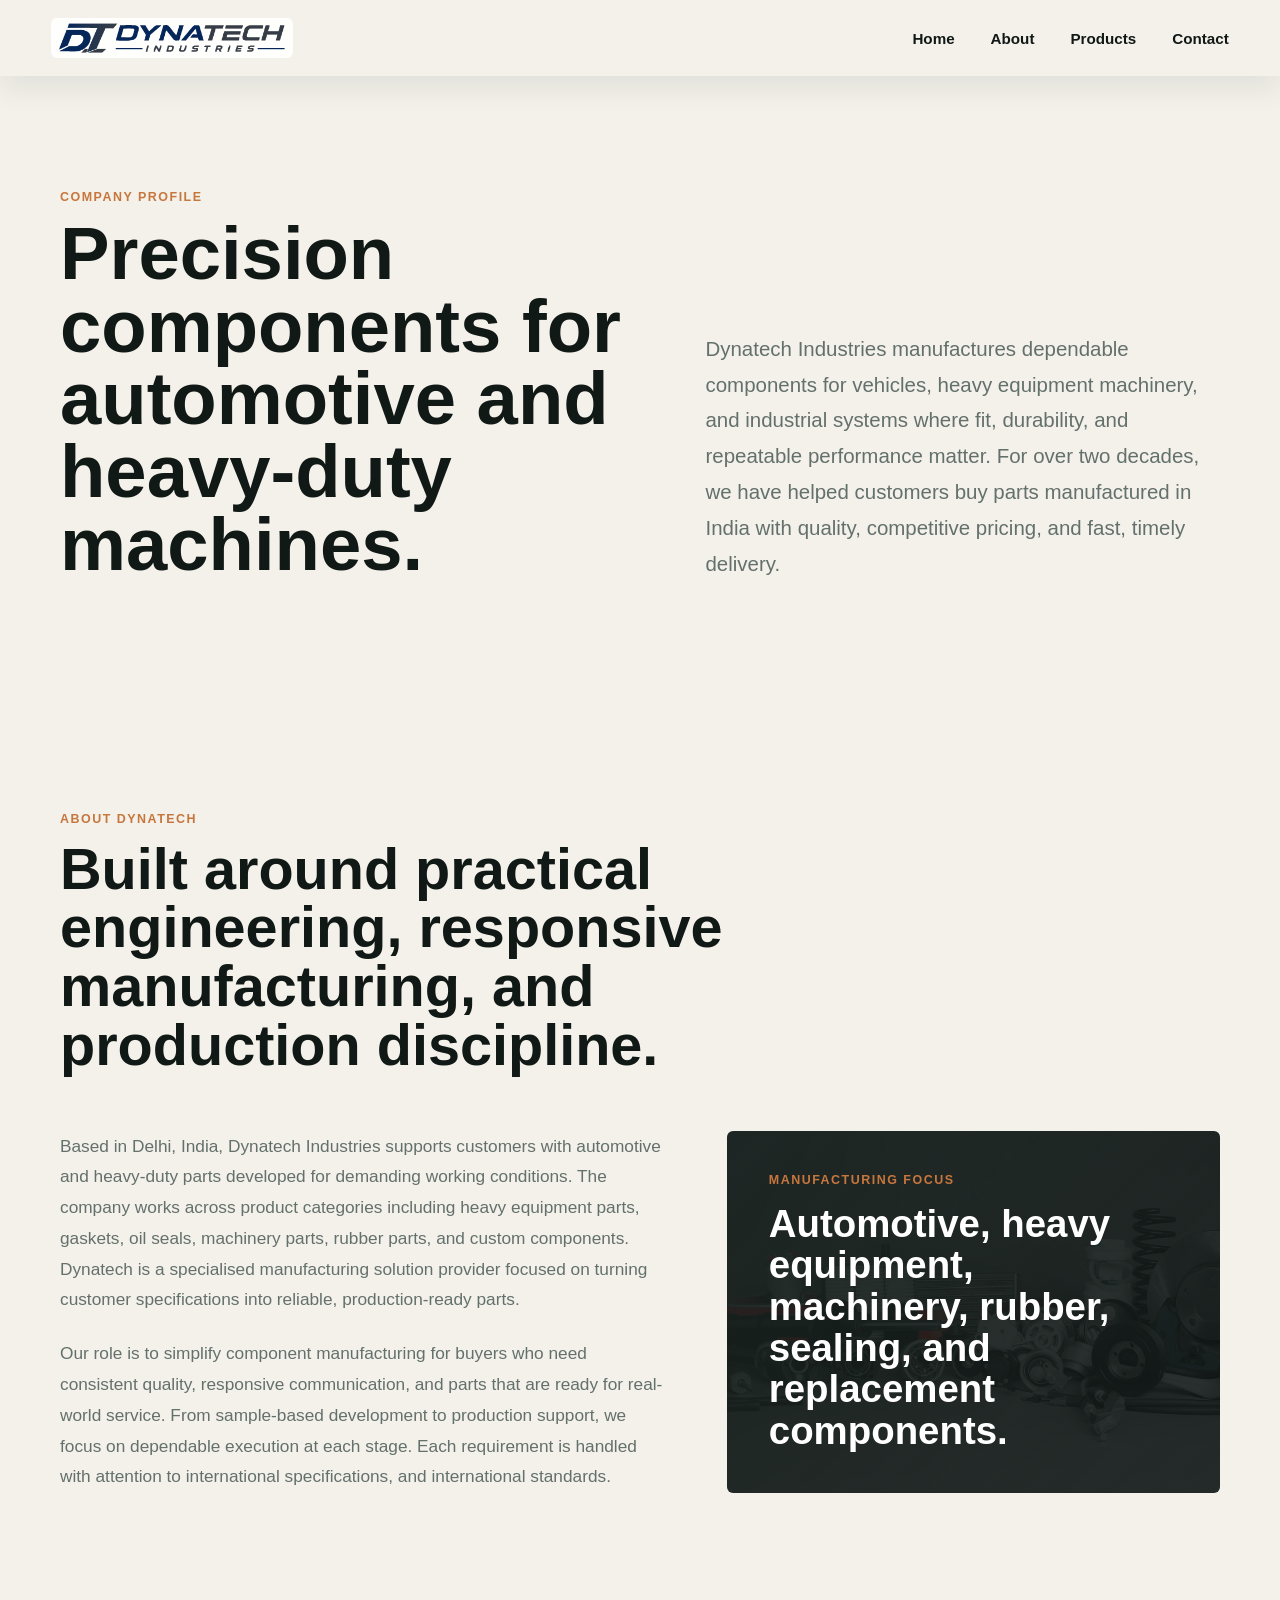
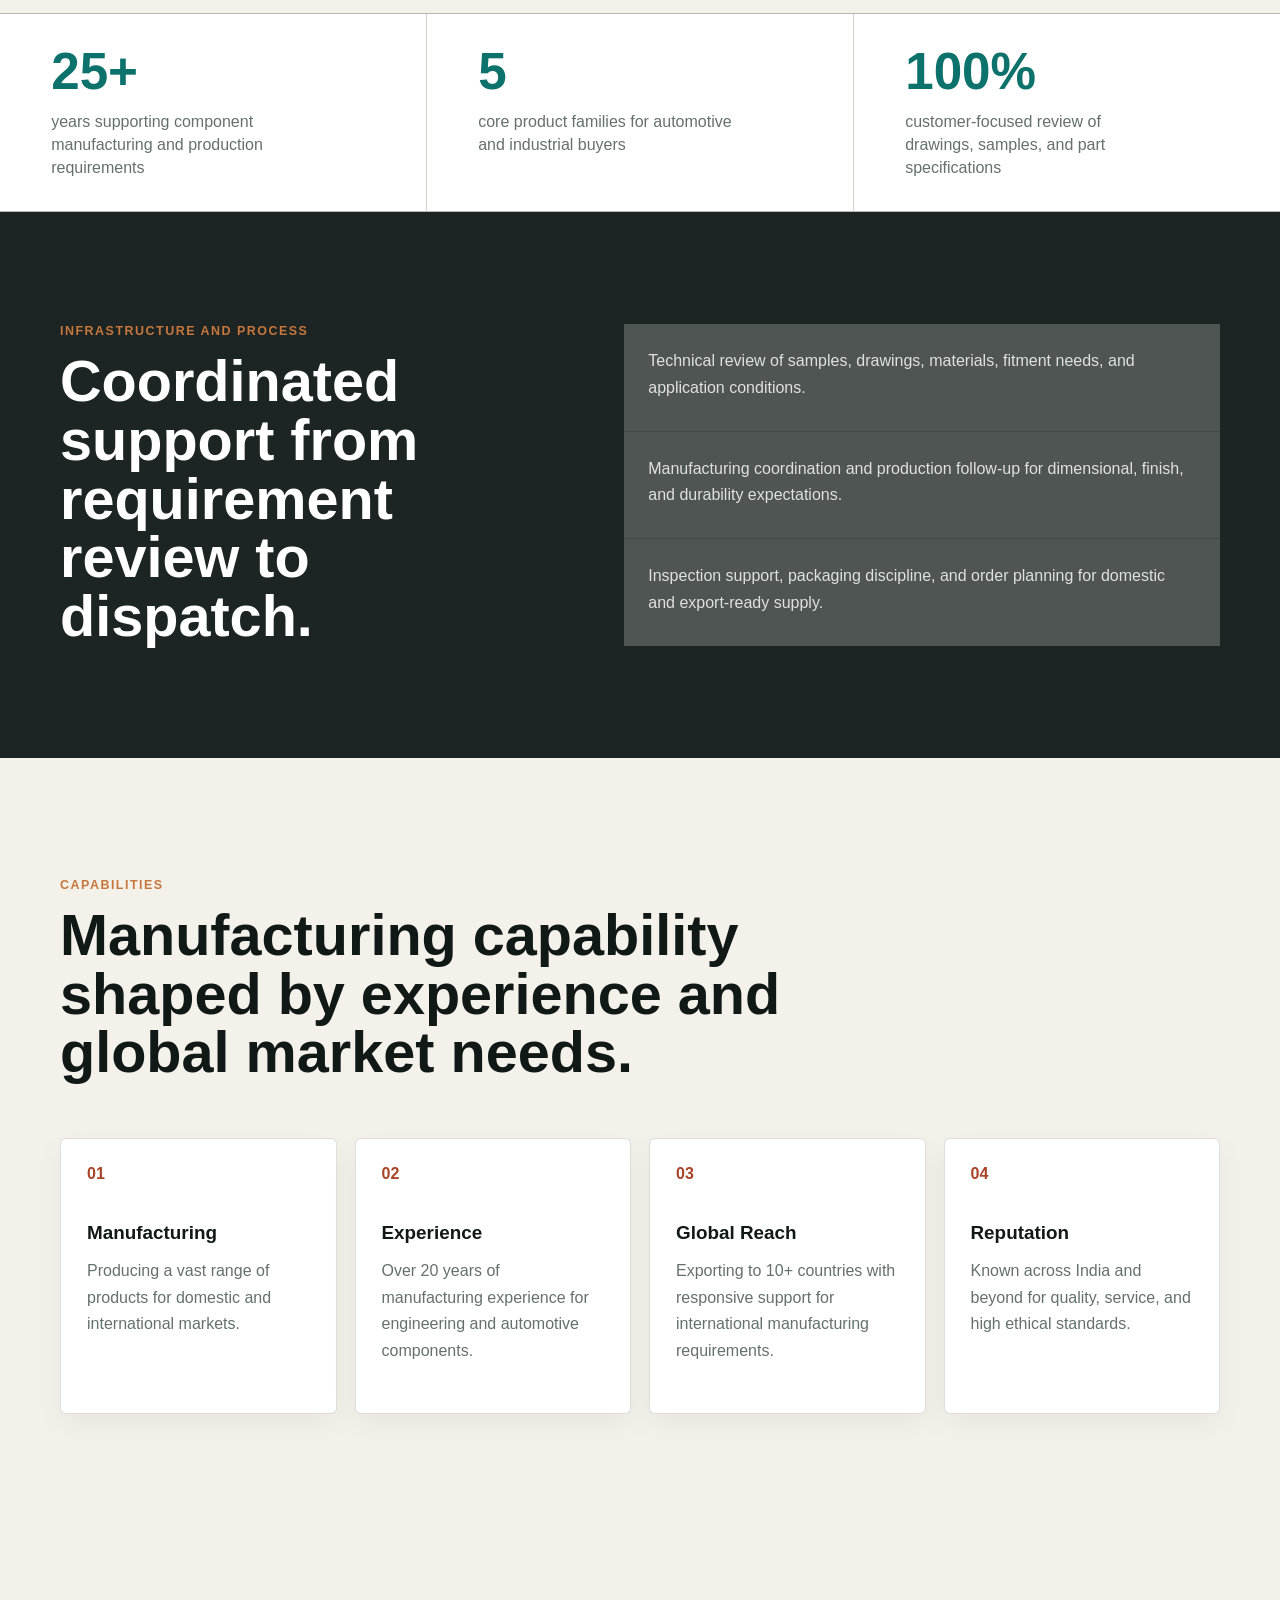
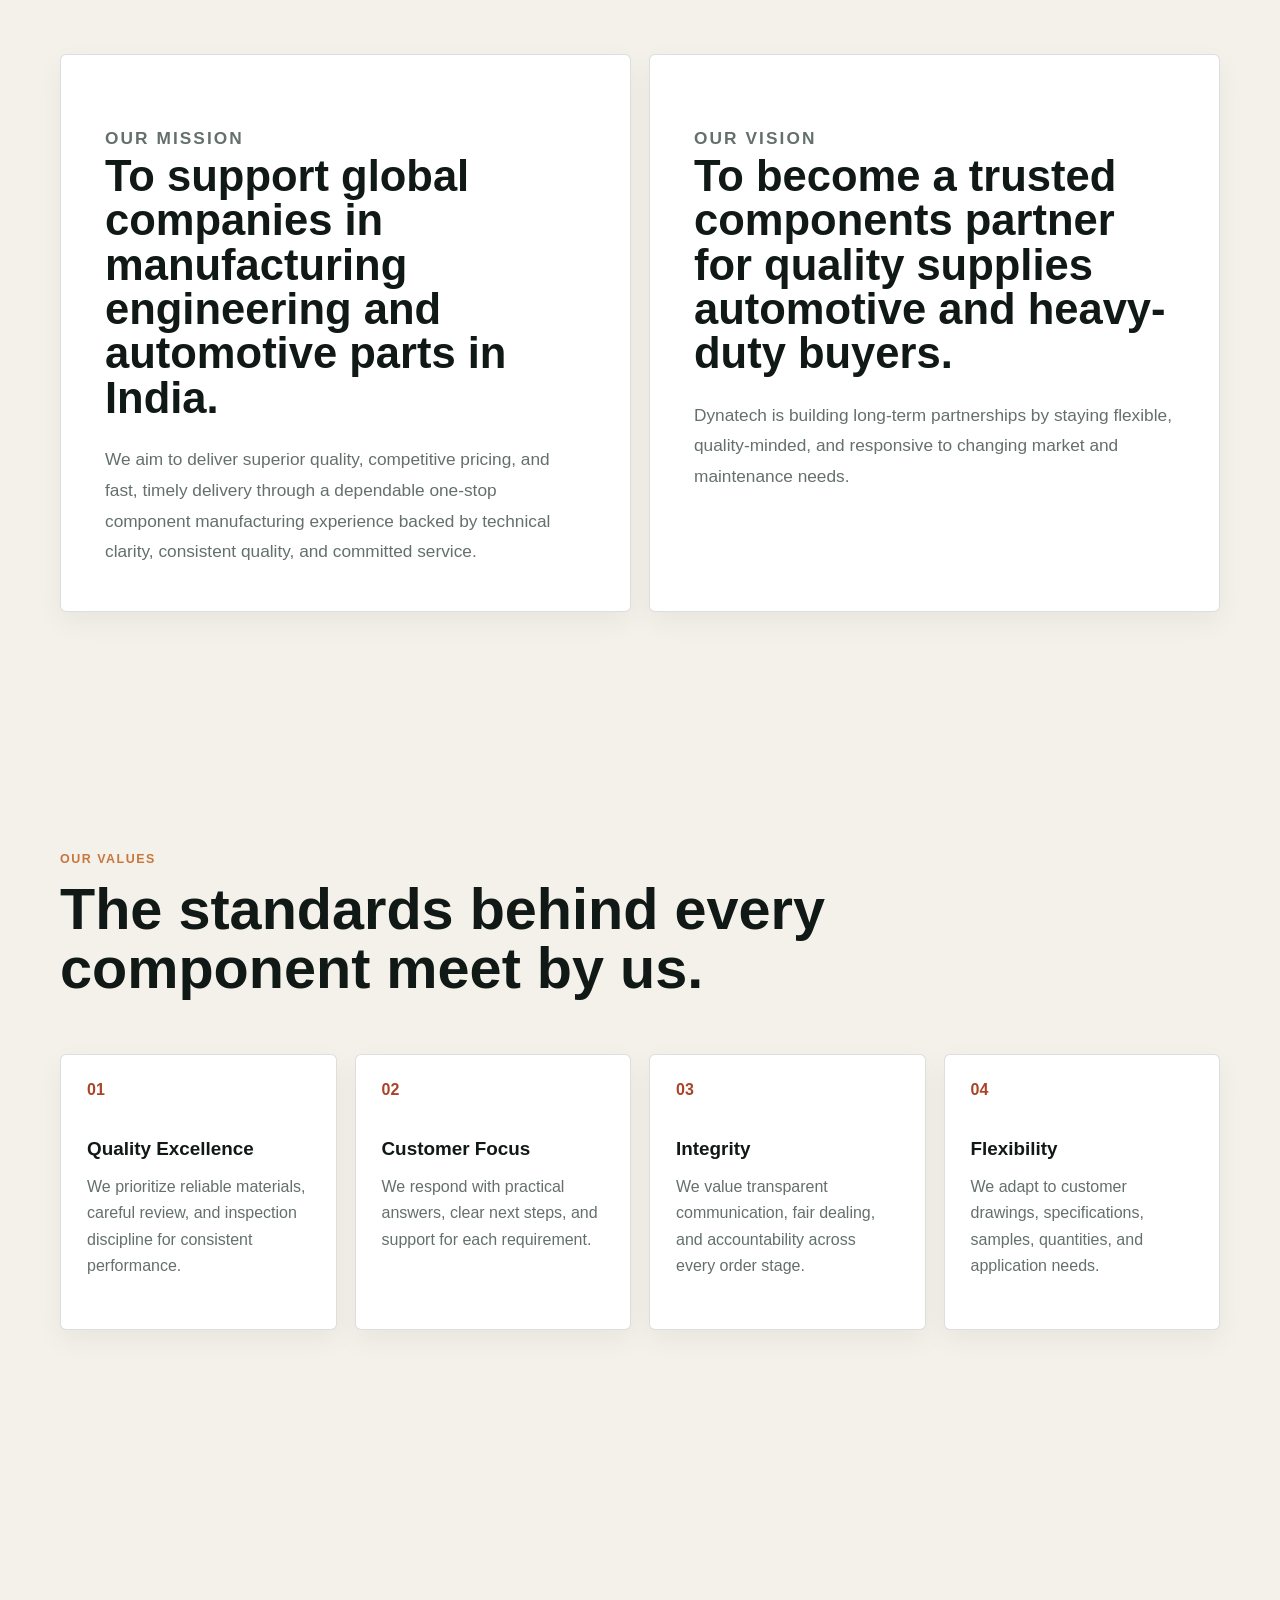
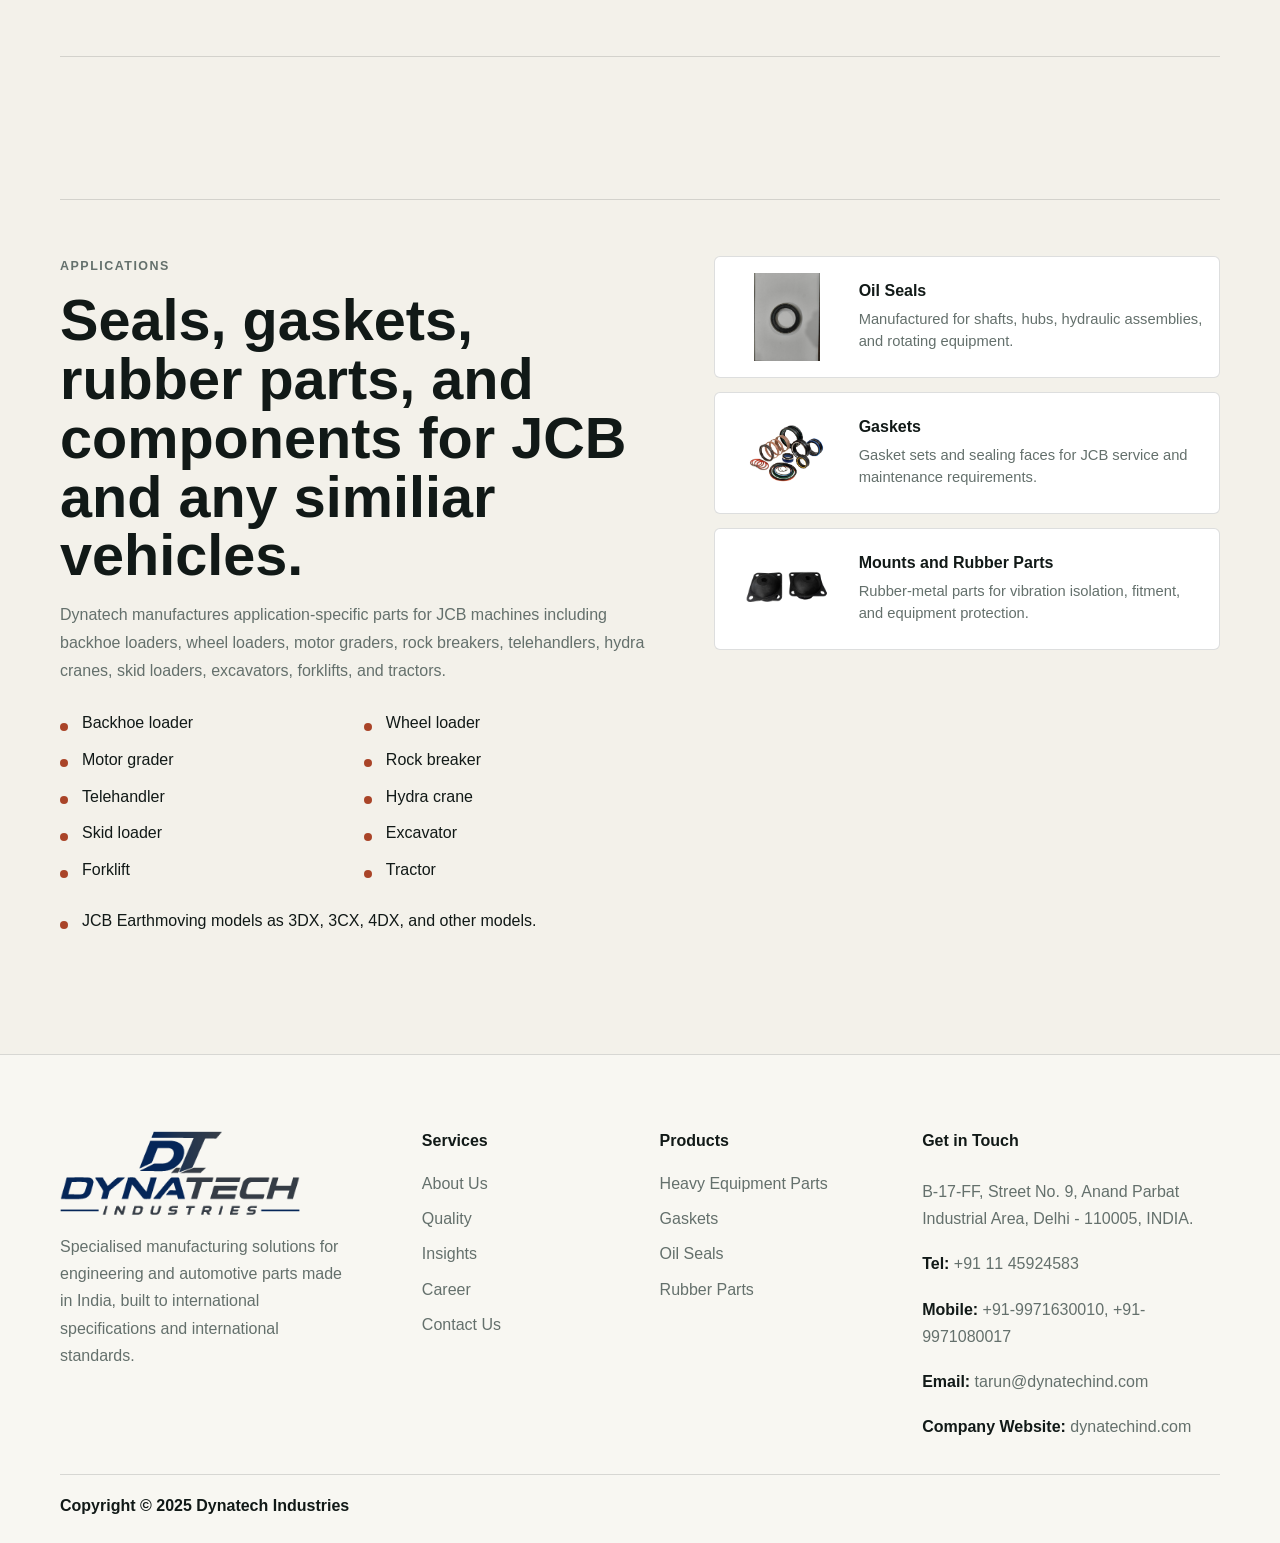
==== commit d6490efe: "Add files via upload" ====
--- a/about.html
+++ b/about.html
@@ -273,7 +273,7 @@
           <a href="heavy-equipment-parts.html">Heavy Equipment Parts</a>
           <a href="gaskets.html">Gaskets</a>
           <a href="oil-seals.html">Oil Seals</a>
-          <a href="products.html">Machinery Parts</a>
+          
           <a href="rubber-parts.html">Rubber Parts</a>
         </nav>
         <div class="footer-column footer-contact" aria-labelledby="footer-contact-title">
@@ -285,7 +285,7 @@
             <a href="tel:+919971630010">+91-9971630010</a>,
             <a href="tel:+919971080017">+91-9971080017</a>
           </p>
-          <p><span>Email:</span> <a href="mailto:sales@dynatechind.com">sales@dynatechind.com</a></p>
+          <p><span>Email:</span> <a href="mailto:tarun@dynatechind.com">tarun@dynatechind.com</a></p>
           <p><span>Company Website:</span> <a href="https://dynatechind.com/">dynatechind.com</a></p>
         </div>
       </div>
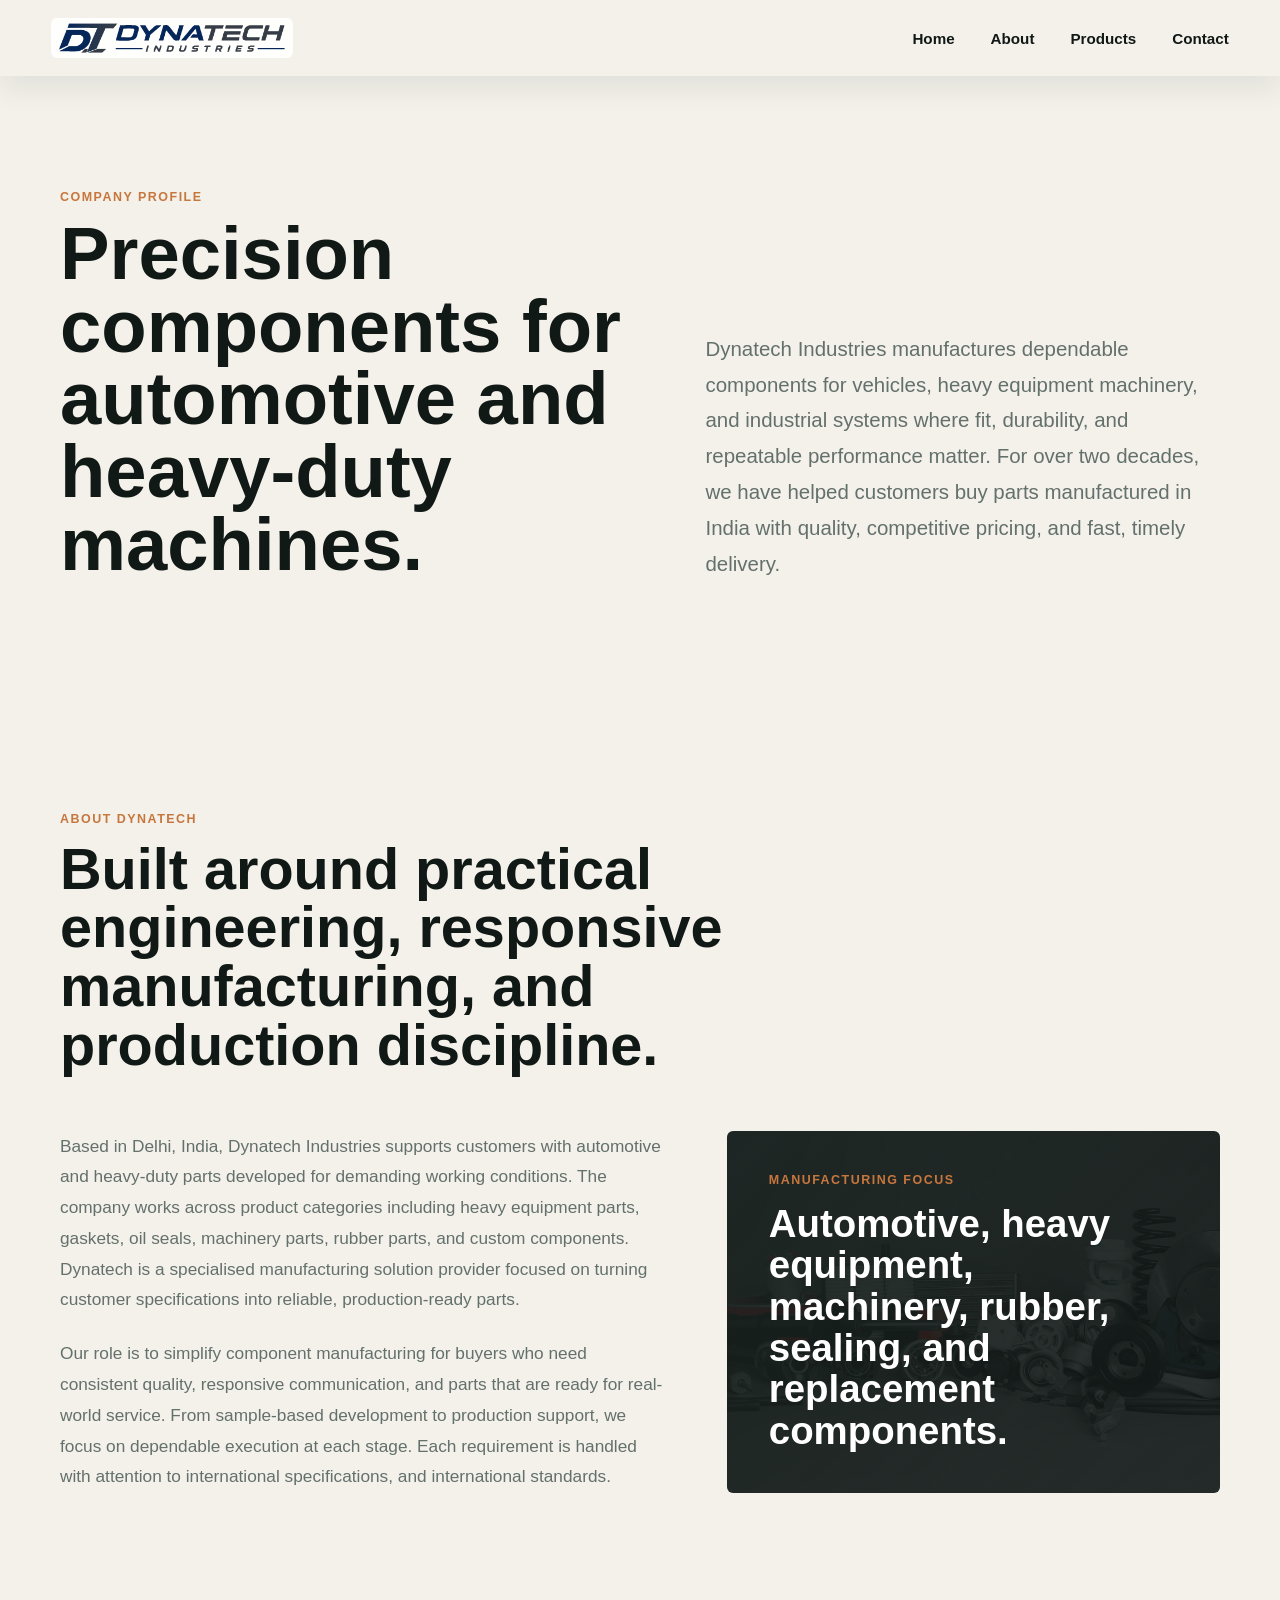
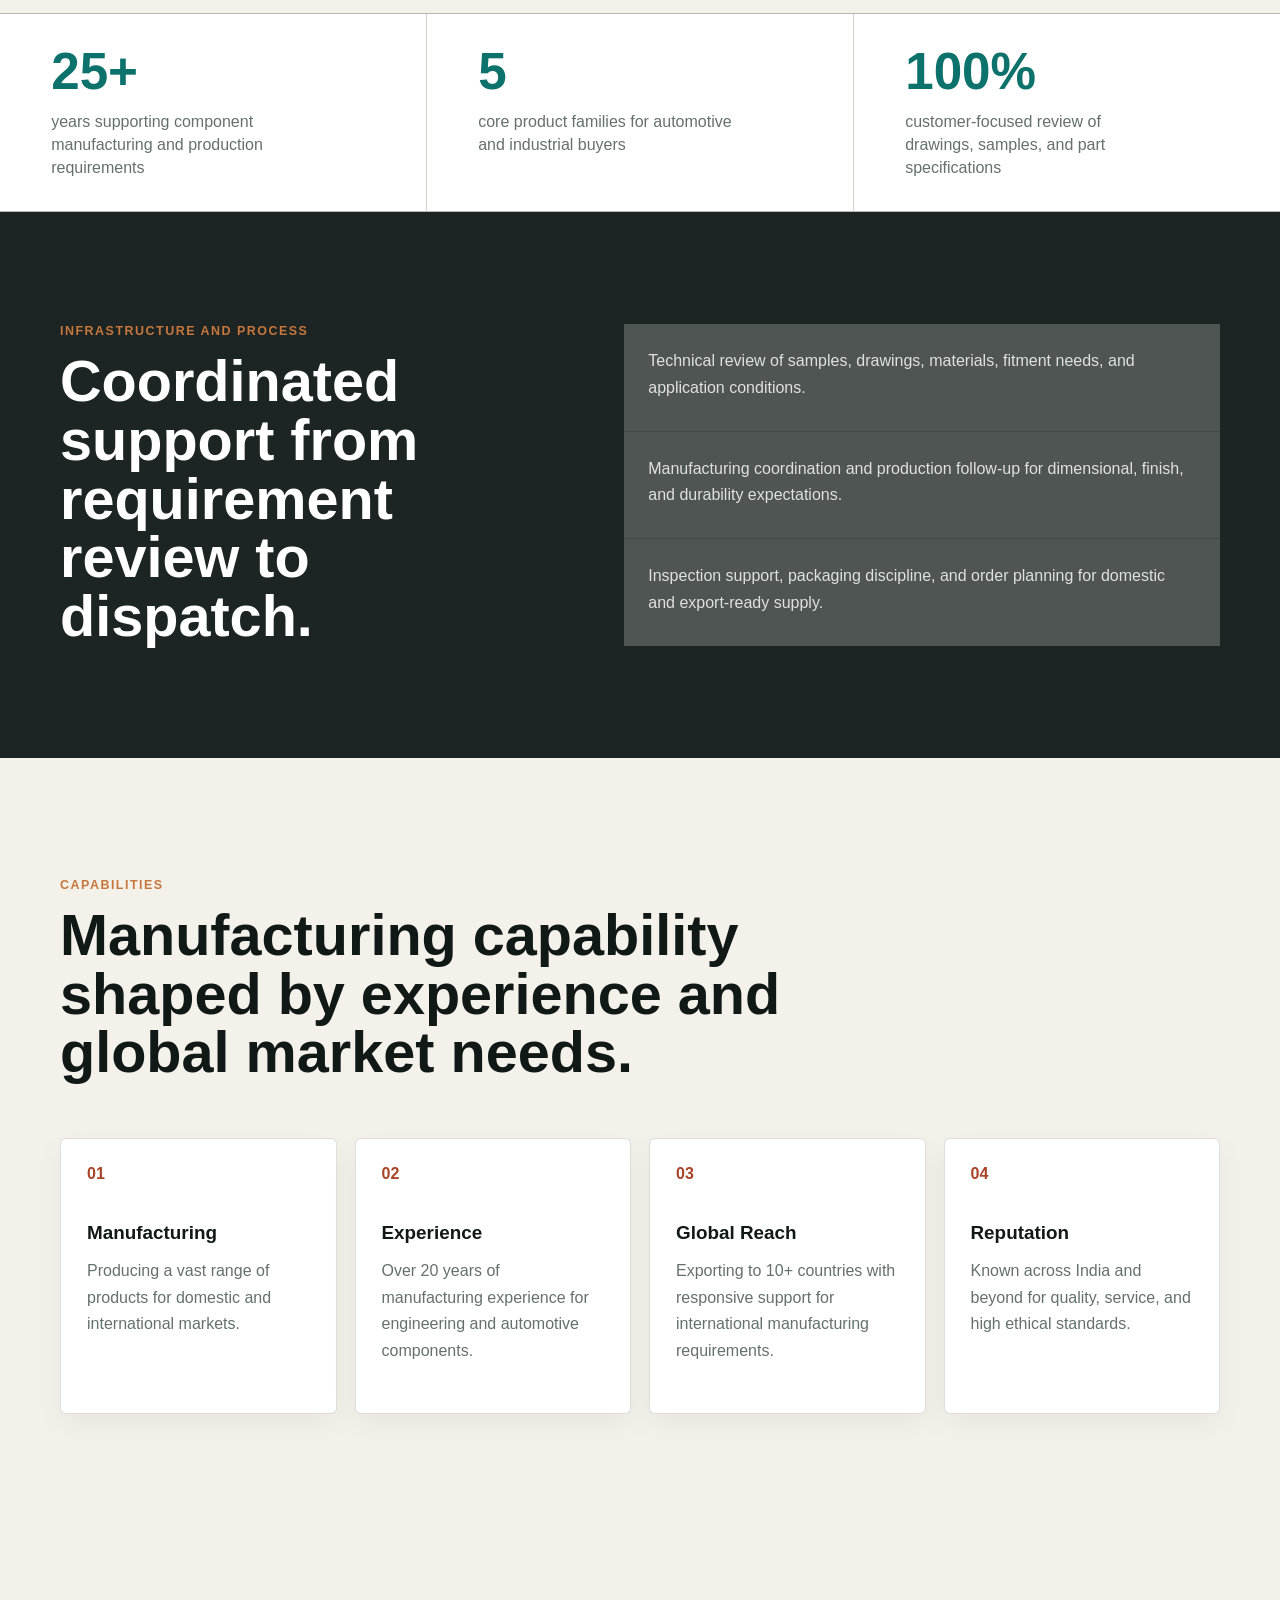
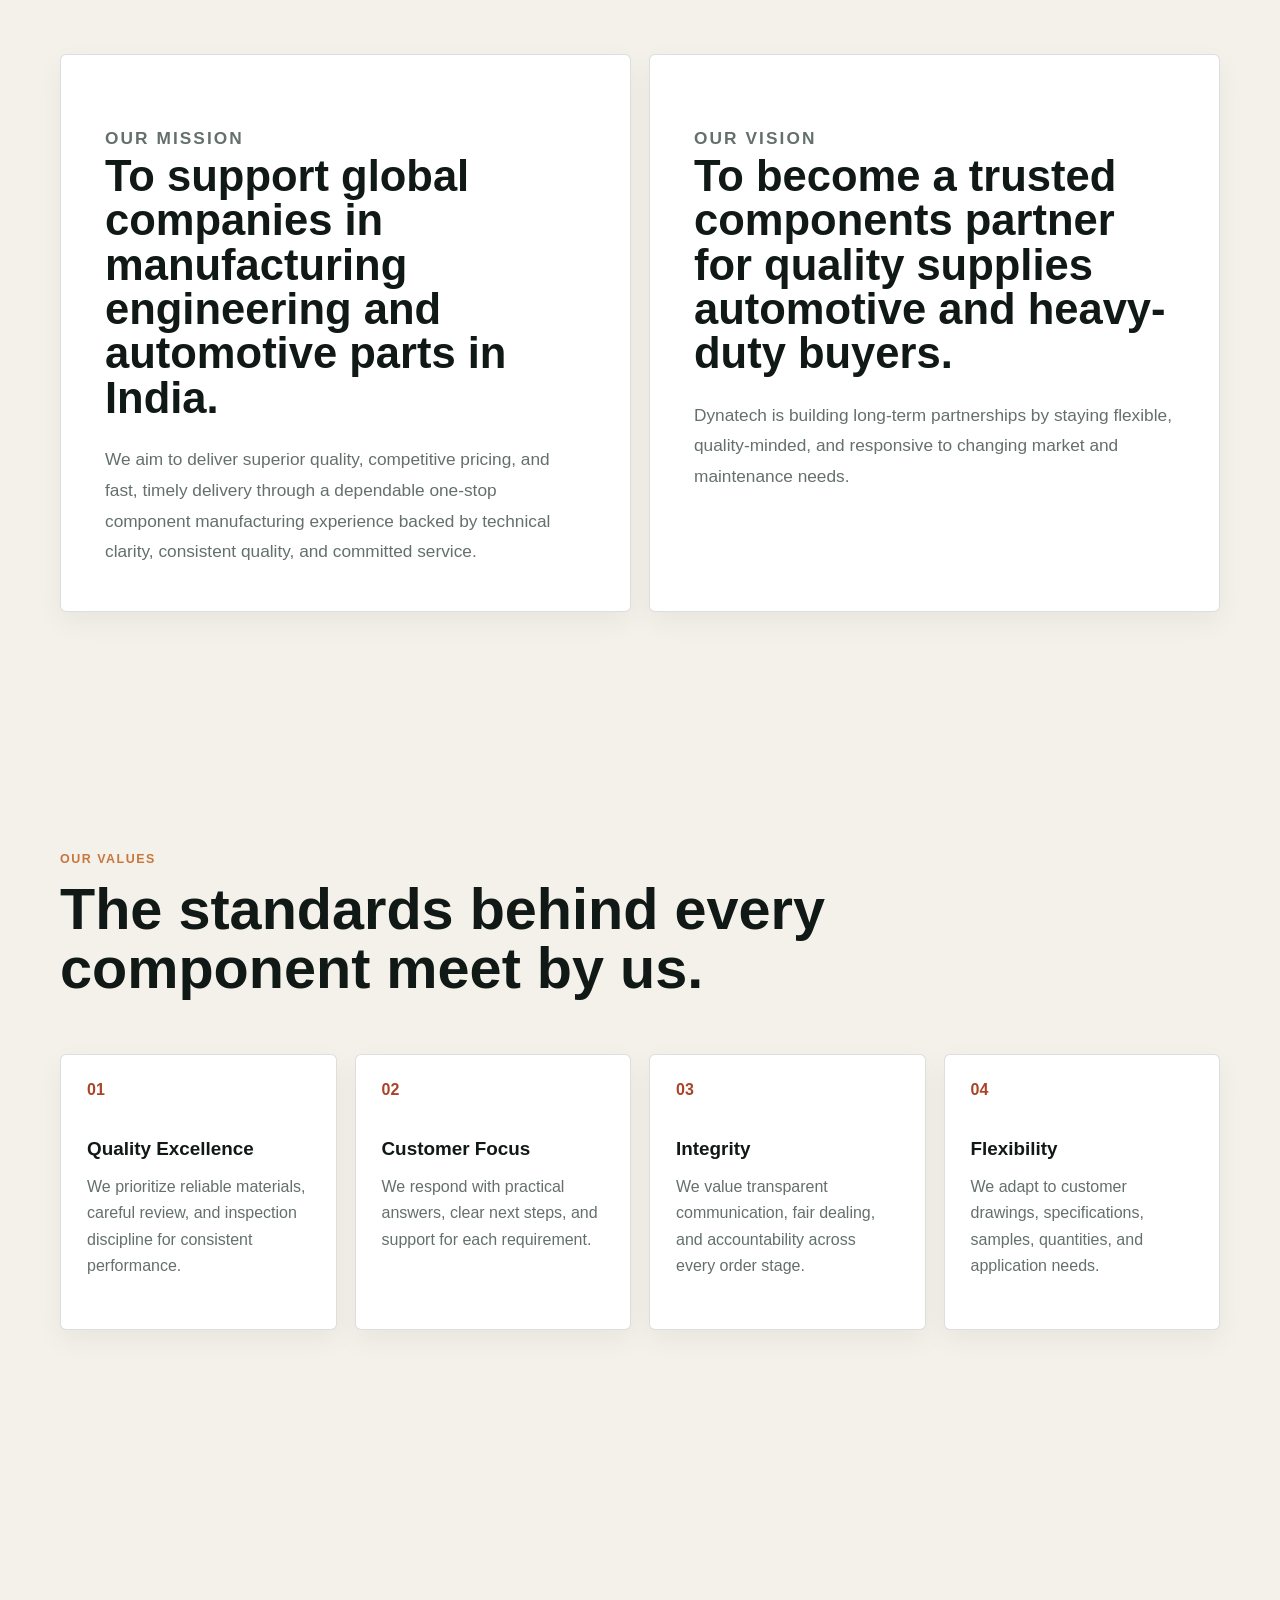
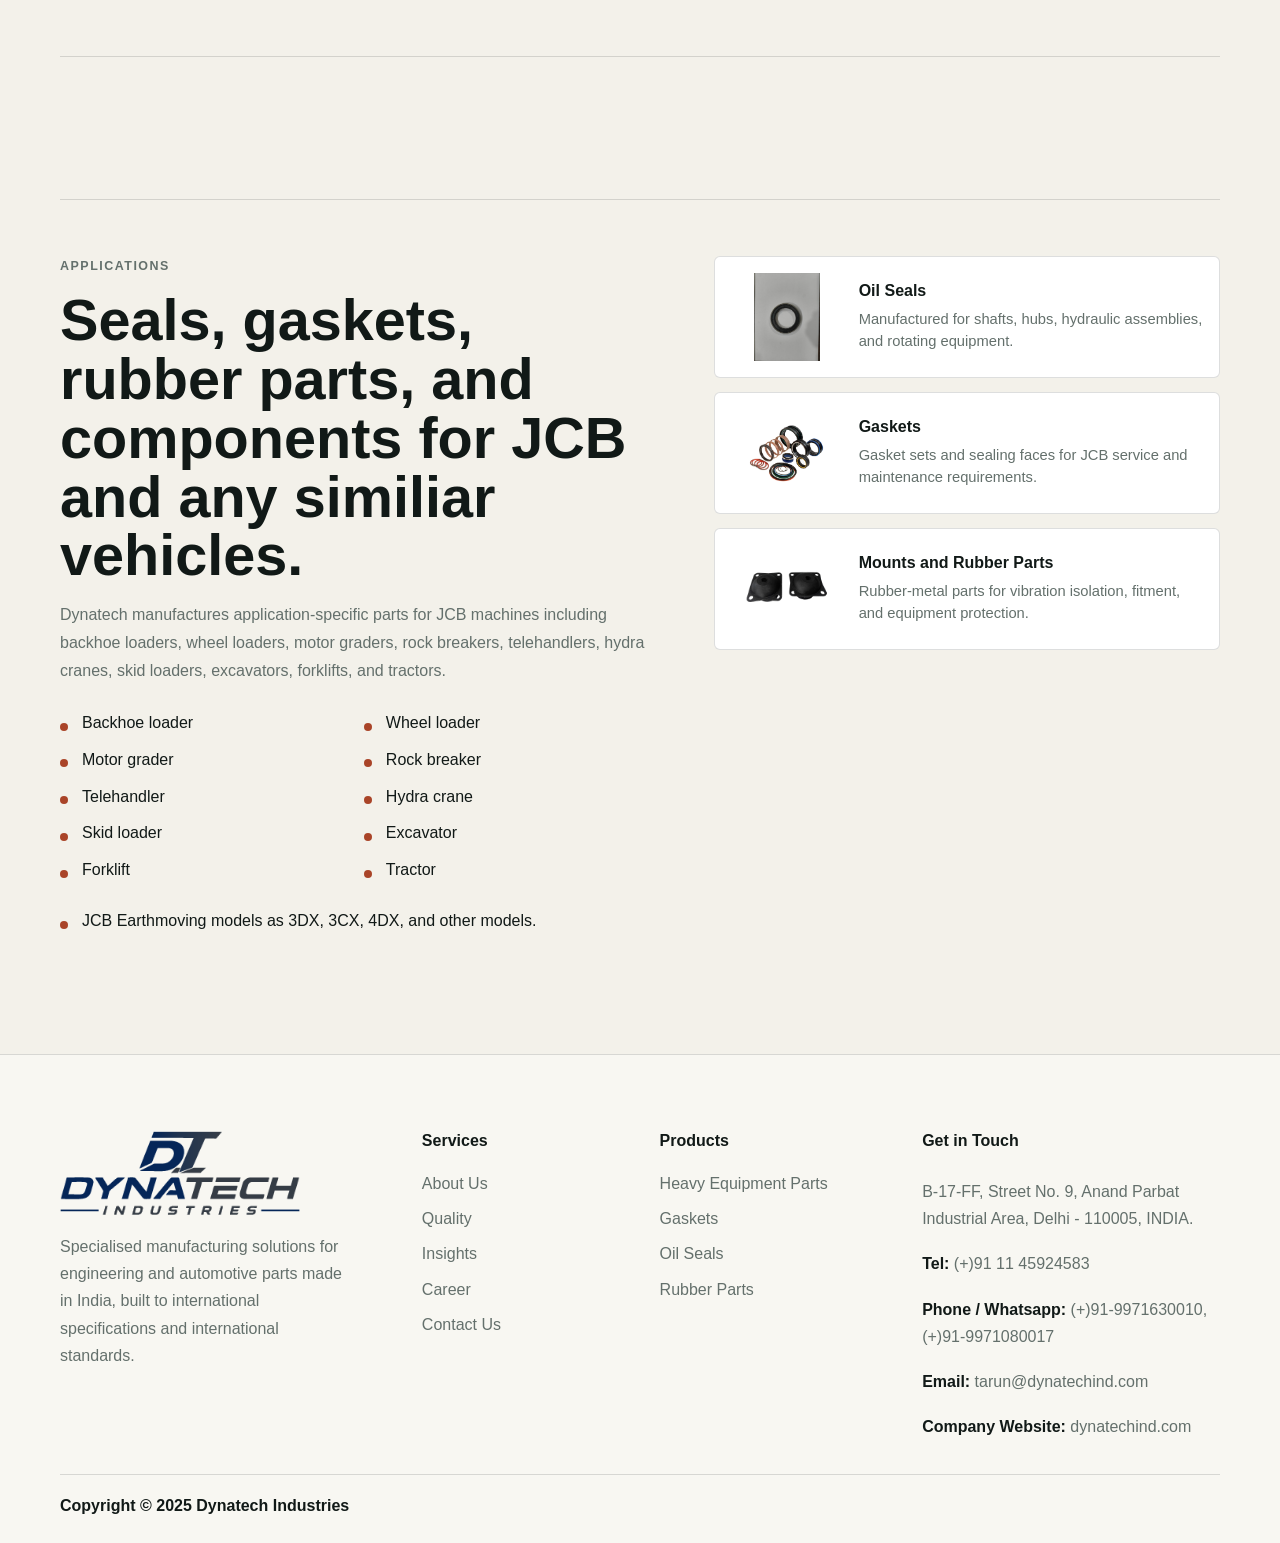
==== commit cf9ae101: "Add files via upload" ====
--- a/about.html
+++ b/about.html
@@ -279,11 +279,11 @@
         <div class="footer-column footer-contact" aria-labelledby="footer-contact-title">
           <h2 id="footer-contact-title">Get in Touch</h2>
           <p>B-17-FF, Street No. 9, Anand Parbat Industrial Area, Delhi - 110005, INDIA.</p>
-          <p><span>Tel:</span> <a href="tel:+911145924583">+91 11 45924583</a></p>
-          <p>
-            <span>Mobile:</span>
-            <a href="tel:+919971630010">+91-9971630010</a>,
-            <a href="tel:+919971080017">+91-9971080017</a>
+          <p><span>Tel:</span> <a href="tel:+911145924583">(+)91 11 45924583</a></p>
+          <p>
+            <span>Phone / Whatsapp:</span>
+            <a href="tel:+919971630010">(+)91-9971630010</a>,
+            <a href="tel:+919971080017">(+)91-9971080017</a>
           </p>
           <p><span>Email:</span> <a href="mailto:tarun@dynatechind.com">tarun@dynatechind.com</a></p>
           <p><span>Company Website:</span> <a href="https://dynatechind.com/">dynatechind.com</a></p>
